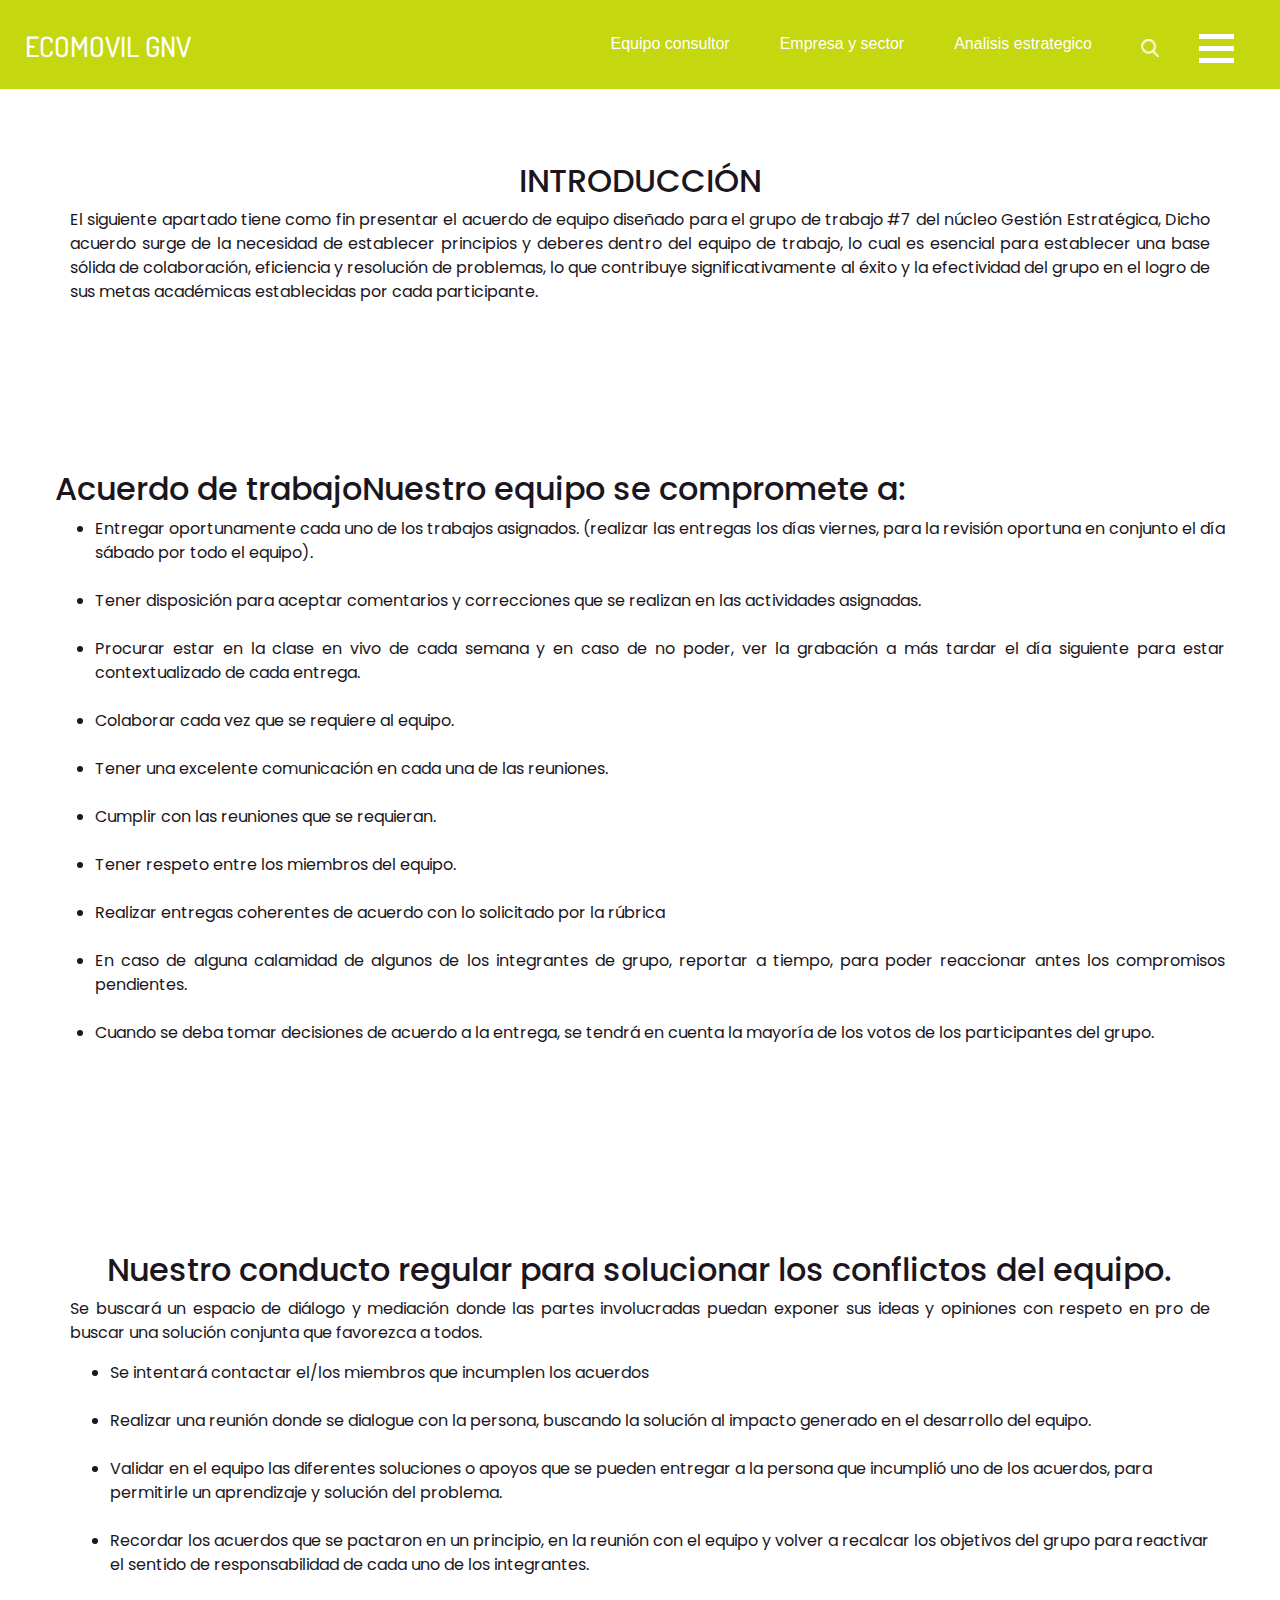
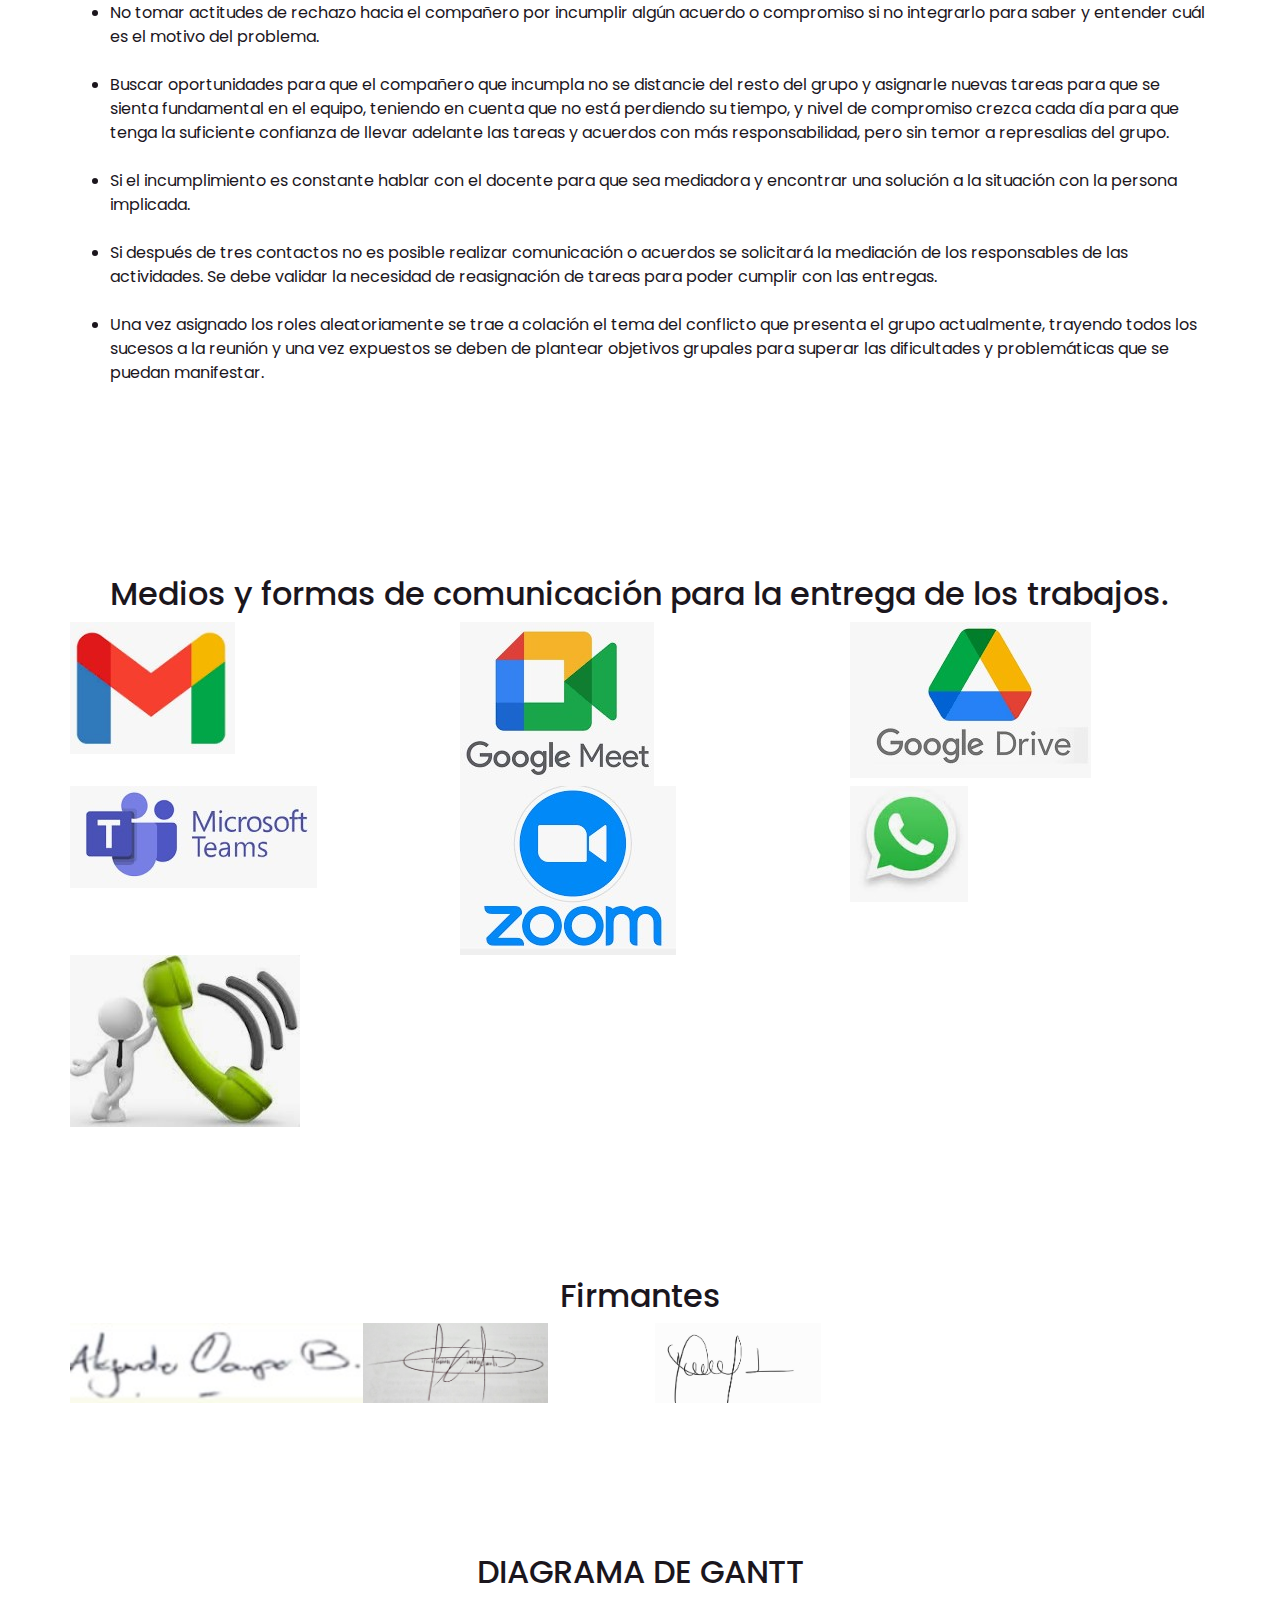
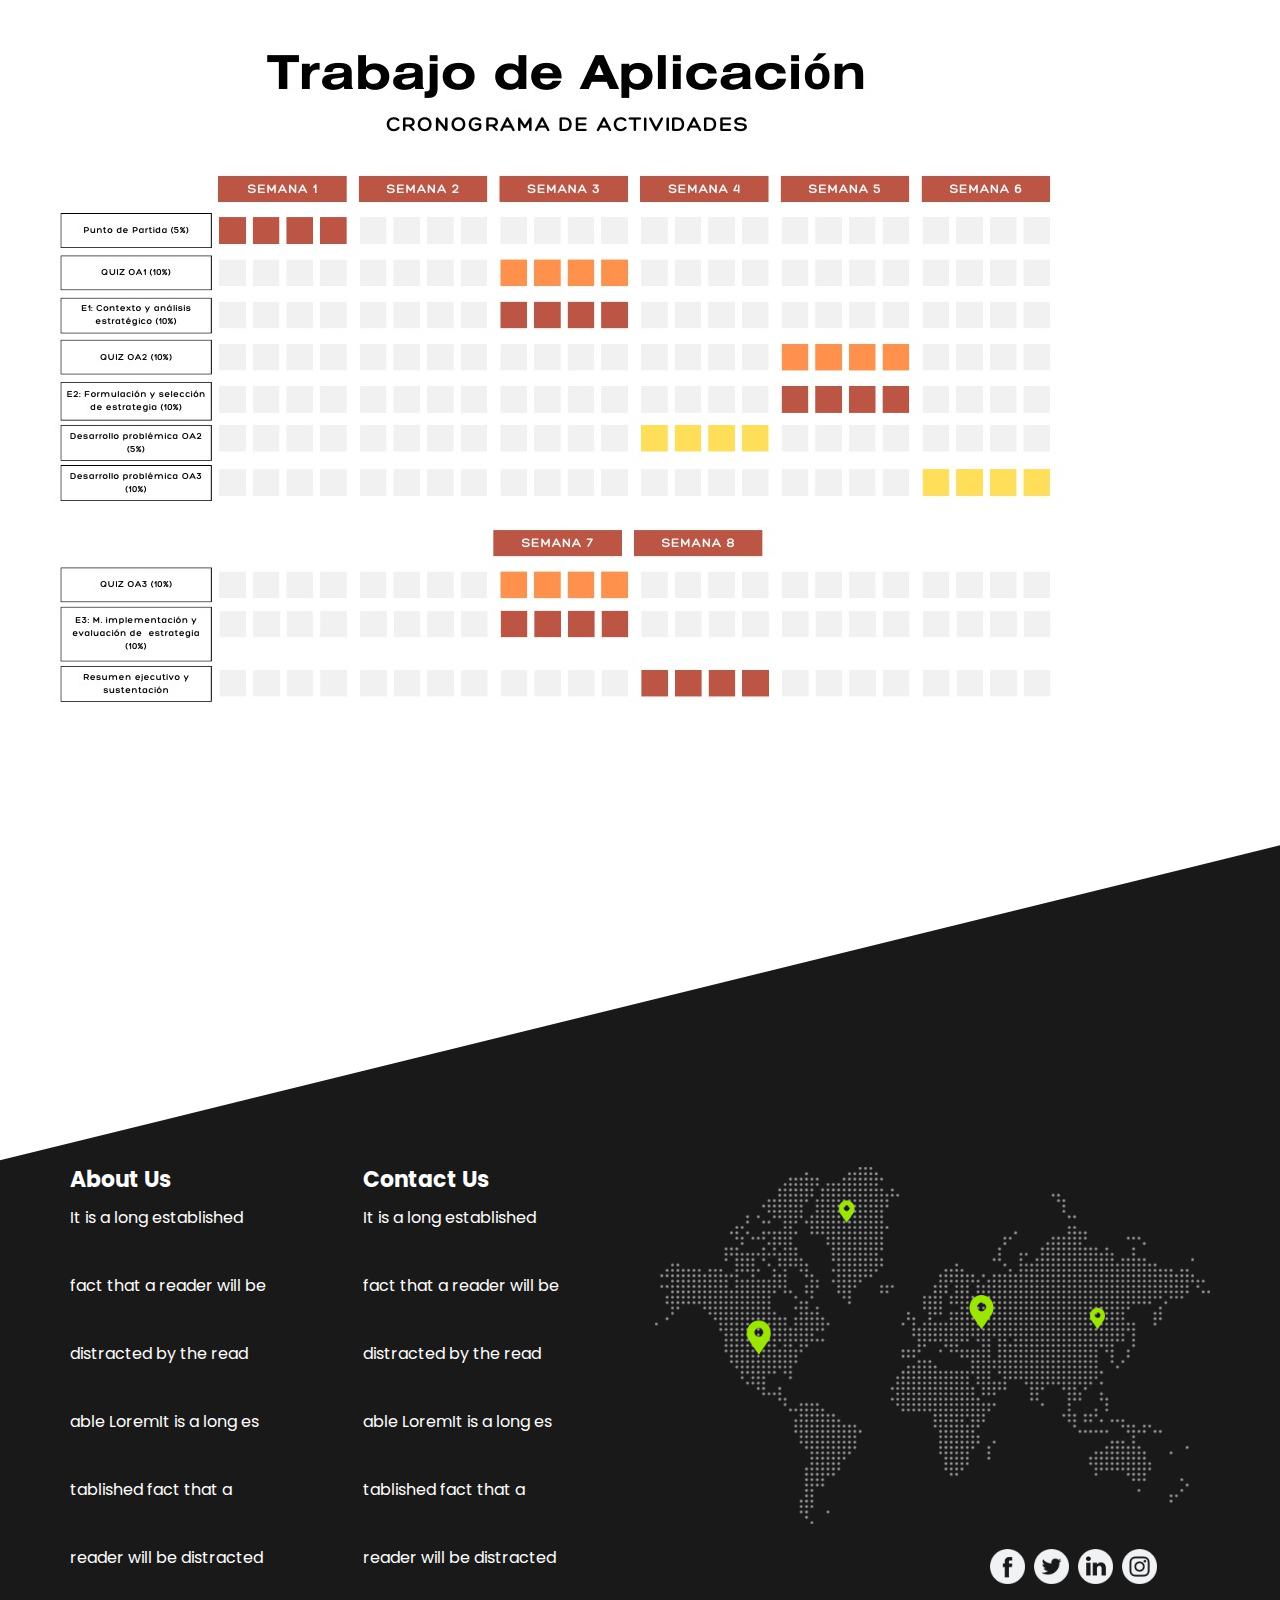
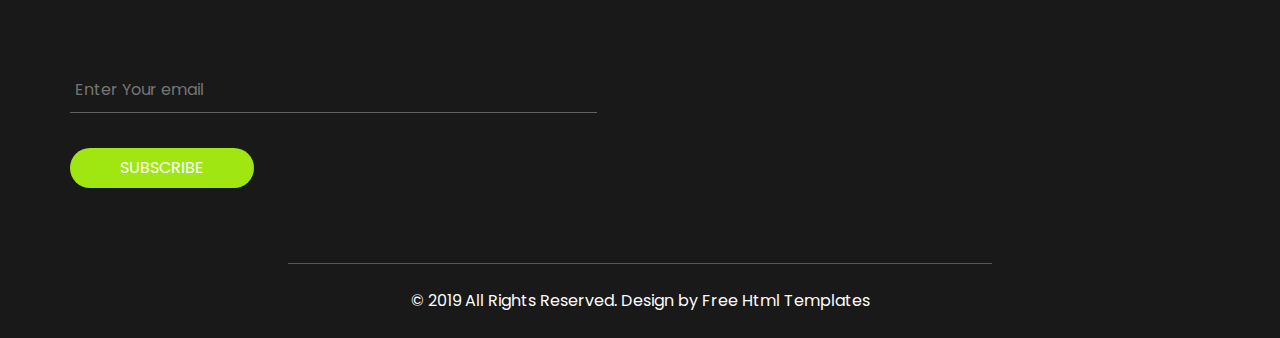
==== acuerdoDeTrabajo.html @ 0a874e40 "feat: subiendo acuerdo de trabajo y solucionando problemas con el nav de cada pagina" ====
<!DOCTYPE html>
<html>

<head>
  <!-- Basic -->
  <meta charset="utf-8" />
  <meta http-equiv="X-UA-Compatible" content="IE=edge" />
  <!-- Mobile Metas -->
  <meta name="viewport" content="width=device-width, initial-scale=1, shrink-to-fit=no" />
  <!-- Site Metas -->
  <meta name="keywords" content="" />
  <meta name="description" content="" />
  <meta name="author" content="" />

  <title>ECOMOVIL gnv</title>

  <!-- slider stylesheet -->
  <link rel="stylesheet" type="text/css"
    href="https://cdnjs.cloudflare.com/ajax/libs/OwlCarousel2/2.1.3/assets/owl.carousel.min.css" />

  <!-- bootstrap core css -->
  <link rel="stylesheet" type="text/css" href="css/bootstrap.css" />

  <!-- fonts style -->
  <link href="https://fonts.googleapis.com/css?family=Dosis:400,500|Poppins:400,600,700&display=swap" rel="stylesheet">
  <!-- Custom styles for this template -->
  <link href="css/style.css" rel="stylesheet" />
  <!-- responsive style -->
  <link href="css/responsive.css" rel="stylesheet" />
</head>

<body class="sub_page">
  <div class="hero_area">
    <!-- header section strats -->
    <header class="header_section">
      <div class="container-fluid">
        <nav class="navbar navbar-expand-lg custom_nav-container">
          <a class="navbar-brand" href="index.html">
            <span>
              ECOMOVIL gnv
            </span>
          </a>

          <div class="navbar-collapse" id="">
            <div class="d-none d-lg-flex ml-auto flex-column flex-lg-row align-items-center">
              <ul class="navbar-nav  ">
                <li class="nav-item">
                  <a class="nav-link" href="equipoConsultor.html">
                    <!-- <img src="images/login.png" alt="" /> -->
                    <span>Equipo consultor</span></a>
                </li>
                <li class="nav-item">
                  <a class="nav-link" href="EmpresaYsector.html">
                    <!-- <img src="images/signup.png" alt="" /> -->
                    <span>Empresa y sector</span>
                  </a>
                </li>
                <li class="nav-item">
                  <a class="nav-link" href="service.html">
                    <!-- <img src="images/signup.png" alt="" /> -->
                    <span>Analisis estrategico</span>
                  </a>
                </li>
              </ul>
              <form class="form-inline my-2 mb-3 mb-lg-0 mr-5">
                <button class="btn  my-2 my-sm-0 nav_search-btn" type="submit"></button>
              </form>
            </div>

            <div class="custom_menu-btn">
              <button onclick="openNav()">
                <span class="s-1">

                </span>
                <span class="s-2">

                </span>
                <span class="s-3">

                </span>
              </button>
            </div>
            <div id="myNav" class="overlay">
              <div class="overlay-content">
                <a href="index.html">RESUMEN EJECUTIVO</a>
                <a href="acuerdoDeTrabajo.html">ACUERDO DE TRABAJO</a>
                <a href="acuerdoDeTrabajo.html">CRONOGRAMA</a>
                <a href="acuerdoDeTrabajo.html">ACUERDO DE CONFIDENCIALIDAD</a>
                <a href="acuerdoDeTrabajo.html">TABLA DE PARTICIPACION Y CO-EVALUACION</a>
              </div>
            </div>
          </div>
        </nav>
      </div>
    </header>
    <!-- end header section -->

  </div>


  <!-- team section  -->
  <section class="team_section layout_padding">
    <div class="container">
      <h2 class="text-center">
        INTRODUCCIÓN
      </h2>
      <p class="text-justify">
        El siguiente apartado tiene como fin presentar el acuerdo de equipo diseñado para el grupo de trabajo #7 del
        núcleo Gestión Estratégica, Dicho acuerdo surge de la necesidad de establecer principios y deberes dentro del
        equipo de trabajo, lo cual es esencial para establecer una base sólida de colaboración, eficiencia y resolución
        de problemas, lo que contribuye significativamente al éxito y la efectividad del grupo en el logro de sus metas
        académicas establecidas por cada participante.</p>
    </div>
  </section>

  <section class="team_section layout_padding">
    <div class="container text-justify">
      <div class="row">

        <h2 class="text-center">
          Acuerdo de trabajo
        </h2>
        <h2>
          Nuestro equipo se compromete a:
        </h2>
        <p class="text-justify">
        <ul>
          <li>
            Entregar oportunamente cada uno de los trabajos asignados. (realizar las entregas los días viernes, para la
            revisión oportuna en conjunto el día sábado por todo el equipo).
          </li></br>
          <li>
            Tener disposición para aceptar comentarios y correcciones que se realizan en las actividades asignadas.
          </li></br>
          <li>
            Procurar estar en la clase en vivo de cada semana y en caso de no poder, ver la grabación a más tardar el
            día siguiente para estar contextualizado de cada entrega.
          </li></br>
          <li>
            Colaborar cada vez que se requiere al equipo.
          </li></br>
          <li>
            Tener una excelente comunicación en cada una de las reuniones.
          </li></br>
          <li>
            Cumplir con las reuniones que se requieran.
          </li></br>
          <li>
            Tener respeto entre los miembros del equipo.
          </li></br>
          <li>
            Realizar entregas coherentes de acuerdo con lo solicitado por la rúbrica
          </li></br>
          <li>
            En caso de alguna calamidad de algunos de los integrantes de grupo, reportar a tiempo, para poder reaccionar
            antes los compromisos pendientes.
          </li></br>
          <li>
            Cuando se deba tomar decisiones de acuerdo a la entrega, se tendrá en cuenta la mayoría de los votos de los
            participantes del grupo.
          </li></br>
        </ul>
        </p>
      </div>
    </div>
  </section>

  <section class="layout_padding">
    <div class="container">
      <h2 class="text-center">
        Nuestro conducto regular para solucionar los conflictos del equipo.
      </h2>
      <p class="text-justify">
        Se buscará un espacio de diálogo y mediación donde las partes involucradas puedan exponer sus ideas y opiniones
        con respeto en pro de buscar una solución conjunta que favorezca a todos.
      </p>
      <ul>
        <li>
          Se intentará contactar el/los miembros que incumplen los acuerdos
        </li></br>
        <li>
          Realizar una reunión donde se dialogue con la persona, buscando la solución al impacto generado en el
          desarrollo del equipo.
        </li></br>
        <li>
          Validar en el equipo las diferentes soluciones o apoyos que se pueden entregar a la persona que incumplió uno
          de los acuerdos, para permitirle un aprendizaje y solución del problema.
        </li></br>
        <li>
          Recordar los acuerdos que se pactaron en un principio, en la reunión con el equipo y volver a recalcar los
          objetivos del grupo para reactivar el sentido de responsabilidad de cada uno de los integrantes.
        </li></br>
        <li>
          No tomar actitudes de rechazo hacia el compañero por incumplir algún acuerdo o compromiso si no integrarlo
          para saber y entender cuál es el motivo del problema.
        </li></br>
        <li>
          Buscar oportunidades para que el compañero que incumpla no se distancie del resto del grupo y asignarle nuevas
          tareas para que se sienta fundamental en el equipo, teniendo en cuenta que no está perdiendo su tiempo, y
          nivel de compromiso crezca cada día para que tenga la suficiente confianza de llevar adelante las tareas y
          acuerdos con más responsabilidad, pero sin temor a represalias del grupo.
        </li></br>
        <li>
          Si el incumplimiento es constante hablar con el docente para que sea mediadora y encontrar una solución a la
          situación con la persona implicada.
        </li></br>
        <li>
          Si después de tres contactos no es posible realizar comunicación o acuerdos se solicitará la mediación de los
          responsables de las actividades. Se debe validar la necesidad de reasignación de tareas para poder cumplir con
          las entregas.
        </li></br>
        <li>
          Una vez asignado los roles aleatoriamente se trae a colación el tema del conflicto que presenta el grupo
          actualmente, trayendo todos los sucesos a la reunión y una vez expuestos se deben de plantear objetivos
          grupales para superar las dificultades y problemáticas que se puedan manifestar.
        </li></br>
      </ul>
    </div>
  </section>

  <section class="layout_padding">
    <div class="container">
      <h2 class="text-center">
        Medios y formas de comunicación para la entrega de los trabajos.
      </h2>
      <div class="row">
        <div class="col-4"><img src="images/img_formas_contacto/gmail.jpg" alt="gmail"></div>
        <div class="col-4"><img src="images/img_formas_contacto/meet.jpg" alt="meet"></div>
        <div class="col-4"><img src="images/img_formas_contacto/drive.jpg" alt="drive"></div>
      </div>
      <div class="row">
        <div class="col-4"><img src="images/img_formas_contacto/teams.jpg" alt="teams"></div>
        <div class="col-4"><img src="images/img_formas_contacto/zoom.jpg" alt="zoom"></div>
        <div class="col-4"><img src="images/img_formas_contacto/wp.jpg" alt="wp"></div>
      </div>
      <div class="row">
        <div class="col-4"><img src="images/img_formas_contacto/callme.jpg" alt="llamada"></div>
        <div class="col-4"></div>
        <div class="col-4"></div>
      </div>
    </div>
  </section>

  <section class="layout_padding">
    <div class="container">
      <h2 class="text-center">Firmantes</h2>
      <div class="row">
        <div class="col-3"><img src="images/firmantes/alejandro.jpg" alt="alejandro" height="80"></div>
        <div class="col-3"><img src="images/firmantes/no se quien putas es.jpg" alt="no se quien putas es" height="80"></div>
        <div class="col-3"><img src="images/firmantes/tampoco se quien putas es.jpg" alt="tampoco se quien putas es" height="80"></div>
        <div class="col-3"></div>
      </div>
    </div>
  </section>


  <section class="layout_padding">
    <div class="container">
      <h2 class="text-center">DIAGRAMA DE GANTT</h2>
      <div class="row align-items-center">
        <img src="images/diagrama gant/diagrama_de_gant.jpg" alt="diagrama de gant">
      </div>
    </div>
  </section>


  <!-- info section -->
  <section class="info_section layout_padding">
    <div class="container info_content">
      <div>
        <div class="row">
          <div class="col-md-6">
            <div class="row">
              <div class="col-md-6">
                <h5>
                  About Us
                </h5>
                <ul>
                  <li>
                    <a href="">
                      It is a long established
                    </a>
                  </li></br>
                  <li>
                    <a href="">
                      fact that a reader will be
                    </a>
                  </li></br>
                  <li>
                    <a href="">
                      distracted by the read
                    </a>
                  </li></br>
                  <li>
                    <a href="">
                      able LoremIt is a long es
                    </a>
                  </li></br>
                  <li>
                    <a href="">
                      tablished fact that a
                    </a>
                  </li></br>
                  <li>
                    <a href="">
                      reader will be distracted
                    </a>
                  </li></br>

                </ul>
              </div>
              <div class="col-md-6">
                <h5>
                  Contact Us
                </h5>
                <ul>
                  <li>
                    <a href="">
                      It is a long established
                    </a>
                  </li></br>
                  <li>
                    <a href="">
                      fact that a reader will be
                    </a>
                  </li></br>
                  <li>
                    <a href="">
                      distracted by the read
                    </a>
                  </li></br>
                  <li>
                    <a href="">
                      able LoremIt is a long es
                    </a>
                  </li></br>
                  <li>
                    <a href="">
                      tablished fact that a
                    </a>
                  </li></br>
                  <li>
                    <a href="">
                      reader will be distracted
                    </a>
                  </li></br>

                </ul>
              </div>
            </div>
            <div class="form_container mt-5">
              <form action="">
                <input type="email" placeholder="Enter Your email" />
                <button type="submit">
                  Subscribe
                </button>
              </form>
            </div>
          </div>
          <div class="col-md-6">
            <div class="info_img-box">
              <img src="images/map.png" alt="">
            </div>
            <div class="d-flex justify-content-end pr-5">
              <div class="social-box">
                <a href="">
                  <img src="images/fb.png" alt="" />
                </a>

                <a href="">
                  <img src="images/twitter.png" alt="" />
                </a>
                <a href="">
                  <img src="images/linkedin1.png" alt="" />
                </a>
                <a href="">
                  <img src="images/instagram1.png" alt="" />
                </a>
              </div>
            </div>
          </div>


        </div>
      </div>

    </div>
  </section>

  <!-- end info section -->
  <hr class="footer_hr">
  <!-- footer section -->
  <section class="container-fluid footer_section">
    <p>
      &copy;
      2019 All Rights Reserved. Design by
      <a href="https://html.design/">Free Html Templates</a>
    </p>
  </section>
  <!-- footer section -->

  <script type="text/javascript" src="js/jquery-3.4.1.min.js"></script>
  <script type="text/javascript" src="js/bootstrap.js"></script>



  <script>
    function openNav() {
      document.getElementById("myNav").classList.toggle("menu_width")
      document.querySelector(".custom_menu-btn").classList.toggle("menu_btn-style")
    }
  </script>


</body>

</html>
---- css/style.css ----
body {
  font-family: "Poppins", sans-serif;
  color: #1b161d;
  background-color: #ffffff;
}

.body-bg {
  background-image: url(../images/body-bg.png);
  background-size: cover;
  background-repeat: no-repeat;
}

.layout_padding {
  padding: 75px 0;
}

.layout_padding2 {
  padding: 45px 0;
}

.layout_padding2-top {
  padding-top: 45px;
}

.layout_padding2-bottom {
  padding-bottom: 45px;
}

.layout_padding-top {
  padding-top: 75px;
}

.layout_padding-bottom {
  padding-bottom: 75px;
}

/*header section*/


.hero_area {
  height: 98vh;
  position: relative;
}

.sub_page .hero_area {
  height: auto;
}

.hero_area::before {
  content: "";
  position: absolute;
  width: 100%;
  height: 102%;
  left: 0;
  top: 0;
  background-color: #c4d70f;
  clip-path: polygon(0 0, 100% 0, 100% 73%, 0% 100%);
}

.sub_page .hero_area::before {
  clip-path: none;
}


.hero_area.sub_pages {
  height: auto;
}

.header_section .container-fluid {
  padding-right: 25px;
  padding-left: 25px;
}

.header_section .nav_container {
  margin: 0 auto;
}

.custom_nav-container.navbar-expand-lg .navbar-nav .nav-link img {
  width: 22px;
  margin-right: 15px;
}

.custom_nav-container.navbar-expand-lg .navbar-nav .nav-link {
  padding: 0px 25px;
  color: #fefeff;
  text-align: center;
  font-family: "Roboto", sans-serif;
}

.custom_menu-btn {
  z-index: 9;
  position: absolute;
  right: 15px;
  top: 14px;
}

.custom_menu-btn button {
  margin-top: 12px;
  outline: none;
  border: none;
  background-color: transparent;

}

.custom_menu-btn button span {
  display: block;
  width: 35px;
  height: 5px;
  background-color: #fff;
  margin: 7px 0;
  transition: all .3s;
}

.menu_btn-style {
  position: fixed;
  right: 29px;
  top: 14px;
}

.custom_menu-btn .s-2 {
  transition: all .1s;
}

.menu_btn-style button .s-1 {
  transform: rotate(45deg) translateY(17px);
}

.menu_btn-style button .s-2 {
  transform: translateX(100px);
}

.menu_btn-style button .s-3 {
  transform: rotate(-45deg)translateY(-17px);
}

.overlay {
  height: 100%;
  width: 0;
  position: fixed;
  z-index: 1;
  top: 0;
  left: 0;
  background-color: rgb(0, 0, 0);
  background-color: rgba(0, 0, 0, 0.9);
  overflow-x: hidden;
  transition: 0.5s;
}

.overlay .closebtn {
  position: absolute;
  top: 0;
  right: 30px;
  font-size: 60px;
}

.overlay a {
  padding: 0px;
  text-decoration: none;
  font-size: 22px;
  color: #f1f1f1;
  display: block;
  transition: 0.3s;
}

.overlay-content {
  position: relative;
  top: 25%;
  width: 100%;
  text-align: center;
  margin-top: 30px;
}

.menu_width {
  width: 100%;
}



a,
a:hover,
a:focus {
  text-decoration: none;
}

a:hover,
a:focus {
  color: initial;
}

.btn,
.btn:focus {
  outline: none !important;
  box-shadow: none;
}

.custom_nav-container .nav_search-btn {
  background-image: url(../images/search-icon.png);
  background-size: 18px;
  background-repeat: no-repeat;
  width: 35px;
  height: 35px;
  padding: 0;
  border: none;
  margin: 0 40px 0 15px;
  background-position: center;

}

.navbar-brand {
  display: flex;
  align-items: center;
}

.navbar-brand img {
  width: 40px;
  margin-right: 5px;
}

.navbar-brand span {
  font-family: 'Dosis', sans-serif;
  text-transform: uppercase;
  font-size: 28px;
  font-weight: 500;
  color: #fefeff;
  margin-top: 5px;

}

.custom_nav-container {
  z-index: 99999;
  padding: 15px 0;
}

.custom_nav-container .navbar-toggler {
  outline: none;
}

.custom_nav-container .navbar-toggler .navbar-toggler-icon {
  background-image: url(../images/menu.png);
  background-size: 55px;
}

.quote_btn-container a {
  display: inline-block;
  padding: 5px 15px;
  background-color: #fc5d35;
  color: #f7f7f7;
  font-size: 14px;
  text-transform: uppercase;
}

/*end header section*/

/* slider section */


.slider_section .row {
  align-items: center;
}

.slider_detail {
  color: #fefeff;
}

.slider_detail h1 {
  font-weight: bold;
  text-transform: uppercase;
}

.slider_detail h1 span {
  color: #010106;
}

.slider_detail p {
  margin: 25px 0 35px 0;
}

.slider_detail a {
  display: inline-block;
  padding: 9px 35px;
  border: 2px solid #fefeff;
  color: #fefeff;
  border-radius: 35px;
}

.slider_detail a:hover {
  background-color: #fefeff;
  color: #010106;
}

.slider_img-box img {
  width: 100%;
  position: relative;
  z-index: 2;
}

.slider_img-box::after {
  content: "";
  position: absolute;
  top: 50%;
  left: 50%;
  transform: translate(-50%, -50%);
  width: 90%;
  height: 40%;
  background-color: #fff;
  filter: blur(95px) opacity(.7);

}

.slider_section .carousel-indicators {
  font-family: 'Dosis', sans-serif;
  font-weight: 500;
  color: #fff;
  justify-content: flex-start;
  margin: 0;
  left: 5%;
  align-self: center;
}

.slider_section .carousel-indicators li {
  text-indent: initial;
  background-color: transparent;
  text-align: center;
  font-size: 16px;
  line-height: 10px;
  opacity: 0.9;
}

.slider_section .carousel-indicators .active {
  font-size: 24px;
}

.slider_section #carouselExampleControls,
.carousel-inner,
.carousel-item {
  height: 100%;
}

.slider_section .carousel_btn-container {
  width: 100px;
  position: absolute;
  top: 75vh;
  display: flex;
  justify-content: space-between;
  left: 50%;
  transform: translateX(-50%);
  z-index: 999;
}

.slider_section .carousel-control-prev,
.slider_section .carousel-control-next {
  position: relative;
  width: 45px;
  height: 45px;
  border: none;
  border-radius: 100%;
  opacity: 1;
  background-repeat: no-repeat;
  background-size: 28px;
  background-position: center;
  background-color: #fff;
  transform: translateY(-50%);
  -webkit-box-shadow: 2px 0px 23px -4px rgba(0, 0, 0, 0.32);
  -moz-box-shadow: 2px 0px 23px -4px rgba(0, 0, 0, 0.32);
  box-shadow: 2px 0px 23px -4px rgba(0, 0, 0, 0.32);
}

.slider_section .carousel-control-prev:hover,
.slider_section .carousel-control-next:hover {
  background-color: #292727;
  background-size: 12px;

}

.slider_section .carousel-control-prev {
  background-image: url(../images/left-black-arrow.png);
}

.slider_section .carousel-control-next {
  background-image: url(../images/right-black-arrow.png);
}

.slider_section .carousel-control-prev:hover {
  background-image: url(../images/prev.png);
}

.slider_section .carousel-control-next:hover {
  background-image: url(../images/next.png);
}

/* end slider section */

/* about section */
.about_section {
  margin-top: 45px;
  text-align: center;
}

.about_section h4 {
  font-size: 22px;
}

.about_card-container {
  display: flex;
  justify-content: center;
}

.about_card {
  margin: 45px 20px;
  width: 30%;
  min-width: 300px;
  height: 540px;
}

.about_card .about-detail {
  padding: 2px 25px 35px 25px;
  height: 420px;
  -webkit-box-shadow: -1px 0px 25px 9px rgba(0, 0, 0, 0.09);
  -moz-box-shadow: -1px 0px 25px 9px rgba(0, 0, 0, 0.09);
  box-shadow: -1px 0px 25px 9px rgba(0, 0, 0, 0.09);
}

.about_card .about_img-box {
  width: 220px;
  height: 208px;
  margin: 20px auto;

}

.about_card .about-detail p {
  margin-top: 15px;
}

.about_card img {
  width: 100%;
}

.about_card a {
  display: inline-block;
  padding: 8px 25px;
  border: 2px solid #c4d70f;
  color: #c4d70f;
  border-radius: 35px;
  margin-top: 55px;
}

.about_card a:hover {
  background-color: #c4d70f;
  color: #fefeff;
}


/* end about section */

/* client section */

/* portfolio section */
.portfolio_section {
  text-align: center;
}

.portfolio_section .row>div {
  margin: 20px 0;

}

.portfolio_img-box img {
  width: 100%;
  height: max-content;
}

/* end portfolio section */

/* team section */

.team_section {
  text-align: center;
}

.team_card-container {
  display: flex;
  flex-wrap: wrap;
  justify-content: center;
  border-bottom: 1px solid #9be604;
}

.team_card {
  width: 250px;
  padding: 0 15px;
  margin: 35px 0;
}

.team_card h5 {
  text-transform: uppercase;
}

.team_card img {
  width: 100%;
}

.team_detail-box {
  width: 150px;
  margin: 35px auto 0 auto;
}

.team_social {
  display: flex;
  justify-content: space-between;
}

.team_follow h6 {
  color: #9be604;
}

/* end team section */

/* contact section */
.contact_section .row {
  align-items: center;
}

.contact_section h2 {
  text-align: center;
  text-transform: uppercase;
}

.contact_section p {
  color: #787877;
  text-align: center;
  font-size: 20px;
  margin-bottom: 0;
}


.contact_section label {
  display: flex;
  flex-direction: column;
  color: #797879;
  margin-bottom: 25px;
}

.contact_section input,
.contact_section textarea {
  outline: none;
  border: 1px solid #c1c1c2;
  width: 90%;
  height: 45px;
  padding: 0 15px;
  margin-top: 5px;
}

.contact_section textarea {
  height: 175px;
  padding: 5px;
}

.contact_form-container {
  padding: 15px 0 15px 0;
}

.contact_form-container button {
  border: none;
  background-color: #a0e711;
  color: #fff;
  padding: 12px 45px;
  font-size: 14px;
  border-radius: 25px;
  text-transform: uppercase;
}

.contact_img-box img {
  width: 100%;
}


/* contact section */

/* why section */
.Why_section {
  text-align: center;
}

.Why_section p {
  width: 85%;
  margin: 35px auto 0 auto;
}

/* end why section */

/* info section */
.info_section {
  position: relative;
}

.info_section::before {
  content: "";
  position: absolute;
  width: 100%;
  height: 100%;
  left: 0;
  bottom: -3px;
  background-color: #191919;
  clip-path: polygon(0 315px, 100% 0, 100% 100%, 0% 100%);
}

.info_content {
  margin-top: 250px;
}

.info_section img {
  width: 100%;
}

.info_section ul {
  padding: 0;
}

.info_section ul li {
  list-style-type: none;
  margin: 10px 0;
}

.info_section ul li a,
.info_section ul li a:hover {
  color: #fff;
}

.info_section h5 {
  margin-bottom: 12px;
  font-size: 22px;
  font-weight: bold;
  color: #fff;
}

.info_section .social-box {
  margin: 25px 0;
}

.info_logo .navbar-brand span {
  color: #fff;
}

.info_section .social-box img {
  width: 35px;
  margin-right: 5px;
}

.form_container form {
  display: flex;
  flex-direction: column;
  align-items: flex-start;
}


.info_section .form_container input {
  width: 95%;
  height: 45px;
  border-radius: 0;
  border: none;
  outline: none;
  padding-left: 5px;
  border-bottom: 1px solid #626262;
  background-color: transparent;
}


.info_section .form_container button {
  background-color: #a0e711;
  border: none;
  outline: none;
  color: #fff;
  padding: 8px 50px;
  text-transform: uppercase;
  font-size: 16px;
  border-radius: 25px;
  text-transform: uppercase;
  margin-top: 35px;

}

/* end info section */
.footer_hr {
  position: relative;
  width: 55%;
  margin: 0 auto;
  background-color: #626262;
}

/* footer section*/

.footer_section {
  background-color: #191919;
  padding: 25px 20px;
}

.footer_section p {
  color: #fefeff;
  margin: 0;
  text-align: center;
}

.footer_section a {
  color: #fefeff;
}

/* end footer section*/
---- css/responsive.css ----
@media (max-width: 1120px) {
    .hero_area {
        height: auto;
    }

    .slider_section {
        padding-bottom: 175px;
    }

    .slider_section .carousel_btn-container {
        top: 130%;
    }
}

@media (max-width: 992px) {
    .navbar-collapse {
        flex: 0;
    }

    .about_card-container {
        flex-wrap: wrap;
    }

}

@media (max-width: 768px) {
    .slider_detail {
        padding: 25px 15px;
        text-align: center;
    }

    .slider_section .carousel_btn-container {
        top: 112%;
    }
}

@media (max-width: 576px) {
    .info_section::before {
        clip-path: polygon(0 175px, 100% 0, 100% 100%, 0% 100%);
    }

    .info_content {
        margin-top: 150px;
    }
}

@media (max-width: 480px) {}

@media (max-width: 400px) {}

@media (max-width: 360px) {}

@media (min-width: 1200px) {
    .container {
        max-width: 1170px;
    }

}
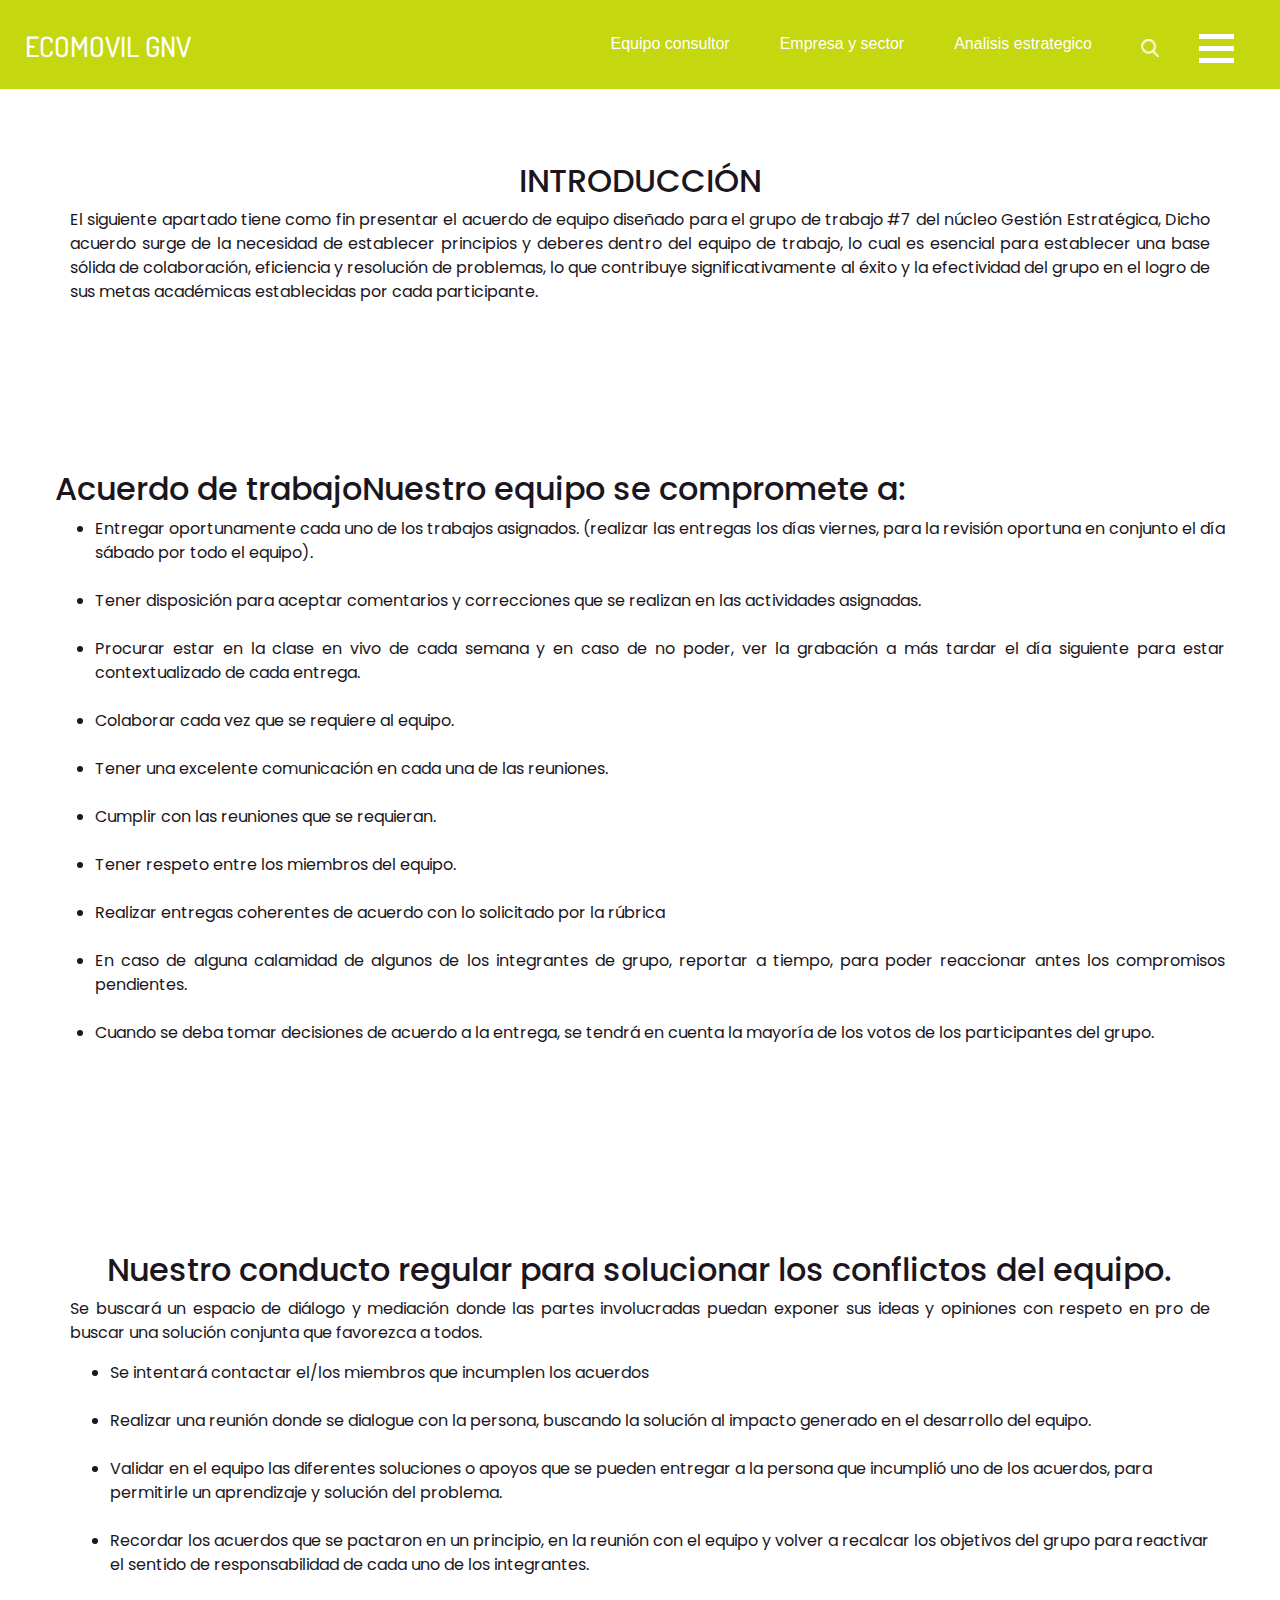
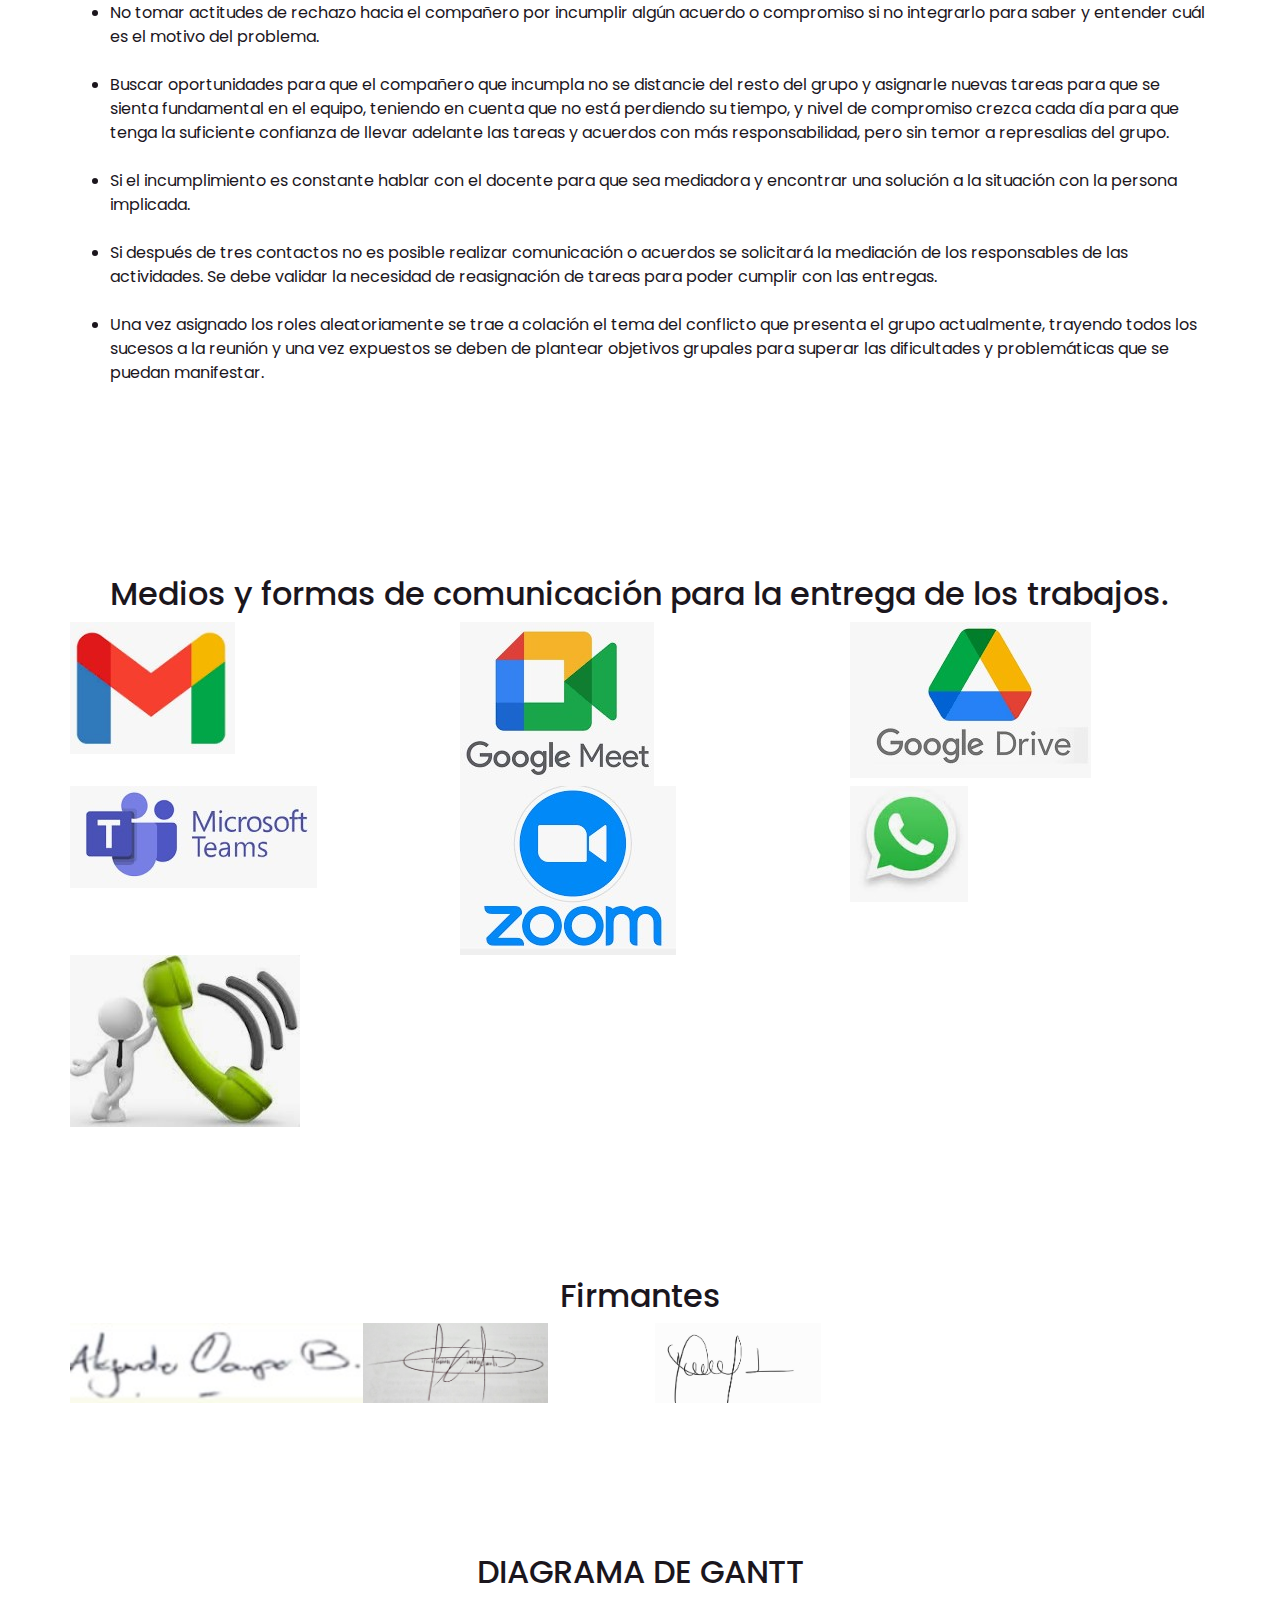
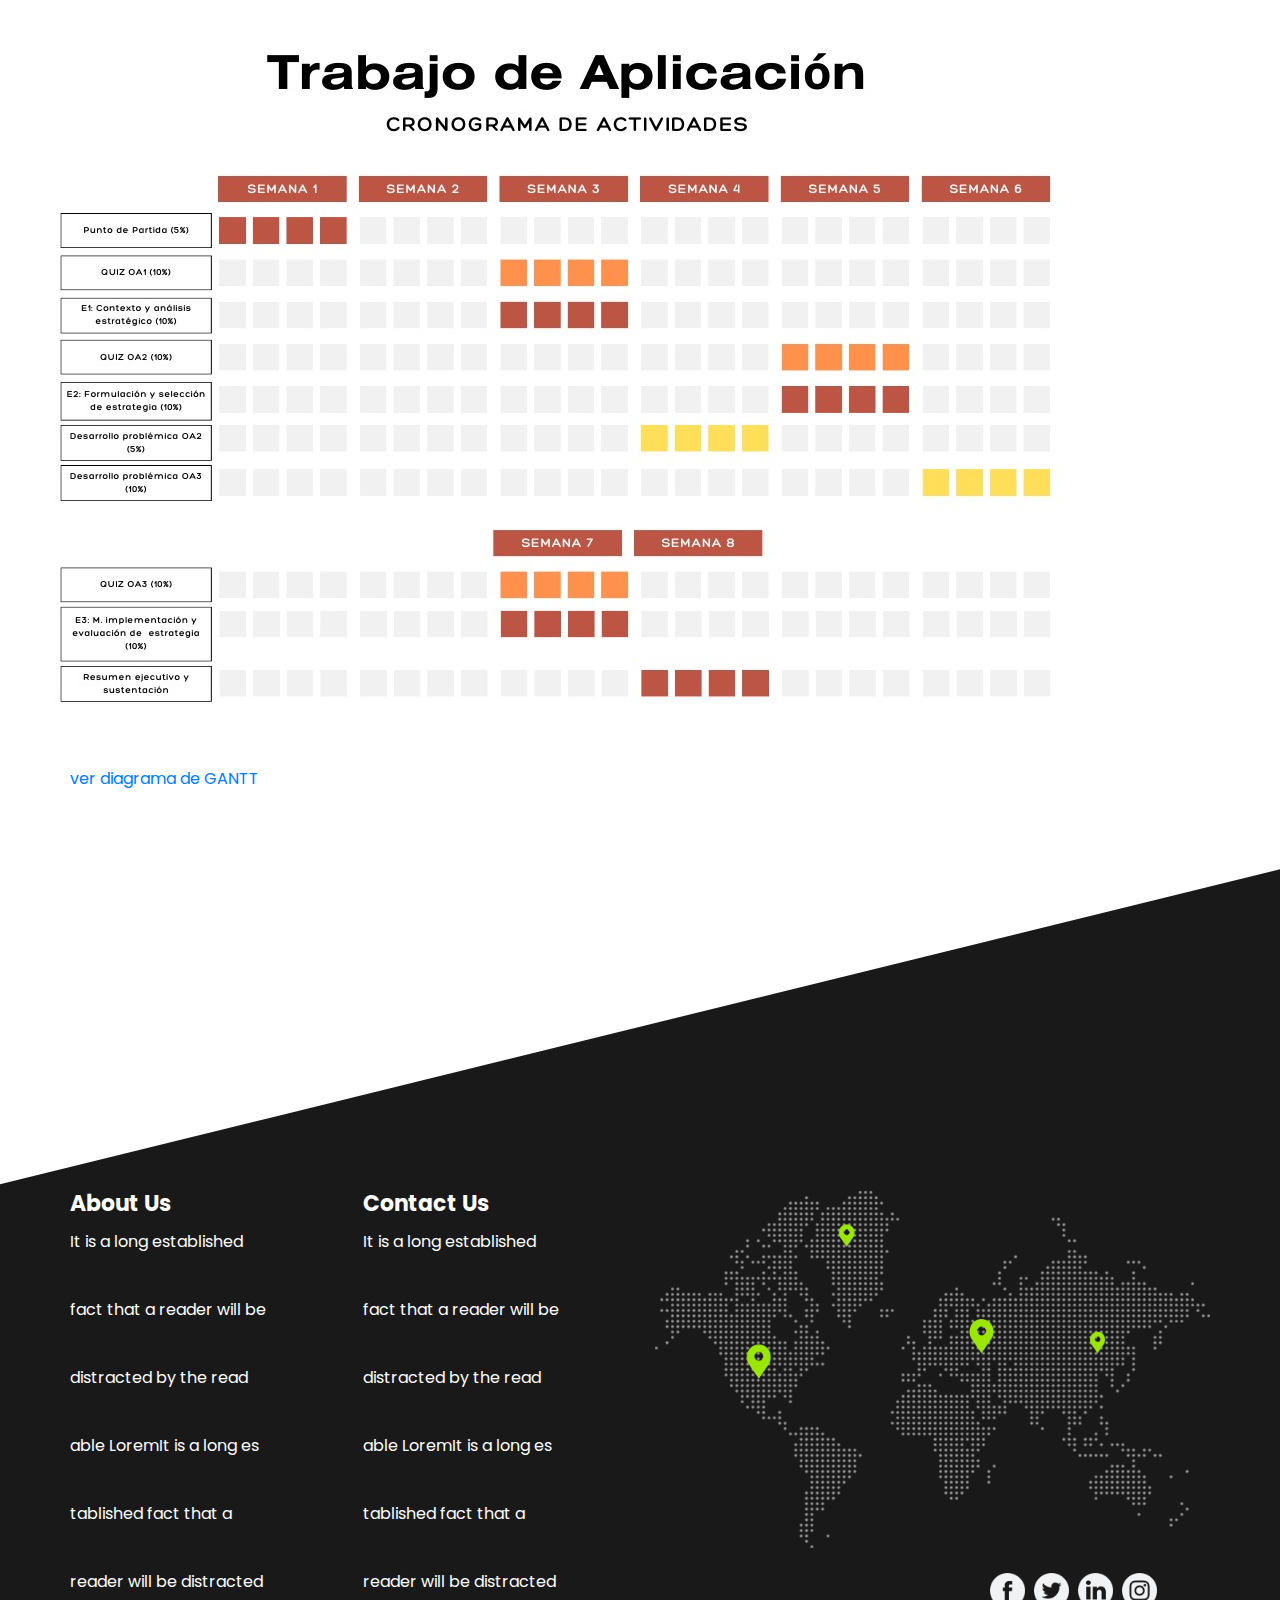
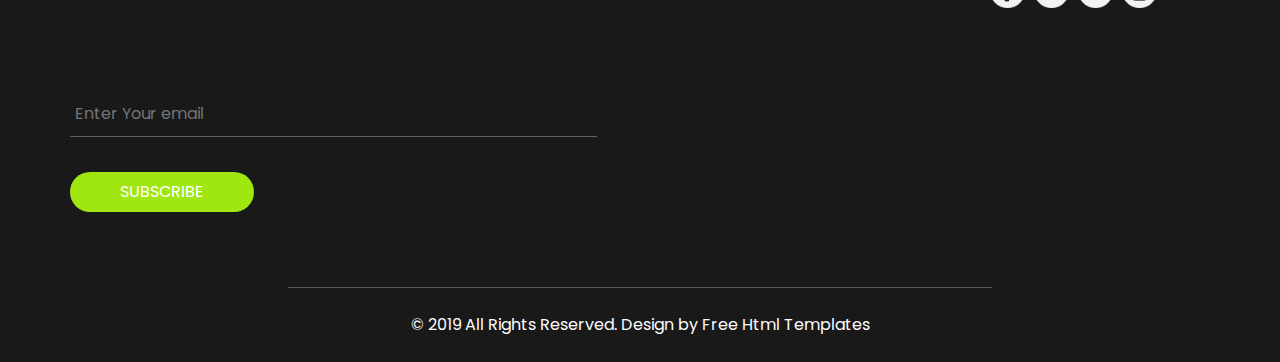
==== commit f05cc87f: "feat: ultimo commit y a mimir" ====
--- a/acuerdoDeTrabajo.html
+++ b/acuerdoDeTrabajo.html
@@ -85,8 +85,8 @@
                 <a href="index.html">RESUMEN EJECUTIVO</a>
                 <a href="acuerdoDeTrabajo.html">ACUERDO DE TRABAJO</a>
                 <a href="acuerdoDeTrabajo.html">CRONOGRAMA</a>
-                <a href="acuerdoDeTrabajo.html">ACUERDO DE CONFIDENCIALIDAD</a>
-                <a href="acuerdoDeTrabajo.html">TABLA DE PARTICIPACION Y CO-EVALUACION</a>
+                <a href="https://drive.google.com/file/d/13hWeNMCTCl4Mv2NNtaC9wEvn30eF4SHm/view?usp=sharing" target="_blank">ACUERDO DE CONFIDENCIALIDAD</a>
+                <a href="https://docs.google.com/spreadsheets/d/1ybuZ59cXWbW4Woud6ngVaNybtMFDVN2M/edit?usp=sharing&ouid=111000469412890313591&rtpof=true&sd=true" target="_blank">TABLA DE PARTICIPACION Y CO-EVALUACION</a>
               </div>
             </div>
           </div>
@@ -260,6 +260,7 @@
       <div class="row align-items-center">
         <img src="images/diagrama gant/diagrama_de_gant.jpg" alt="diagrama de gant">
       </div>
+      <a href="https://docs.google.com/spreadsheets/d/1jXoZ3yyne6RVh8b-zNt-vB2LJ_CwDRyb/edit?usp=sharing&ouid=111000469412890313591&rtpof=true&sd=true" target="_blank">ver diagrama de GANTT</a>
     </div>
   </section>
 
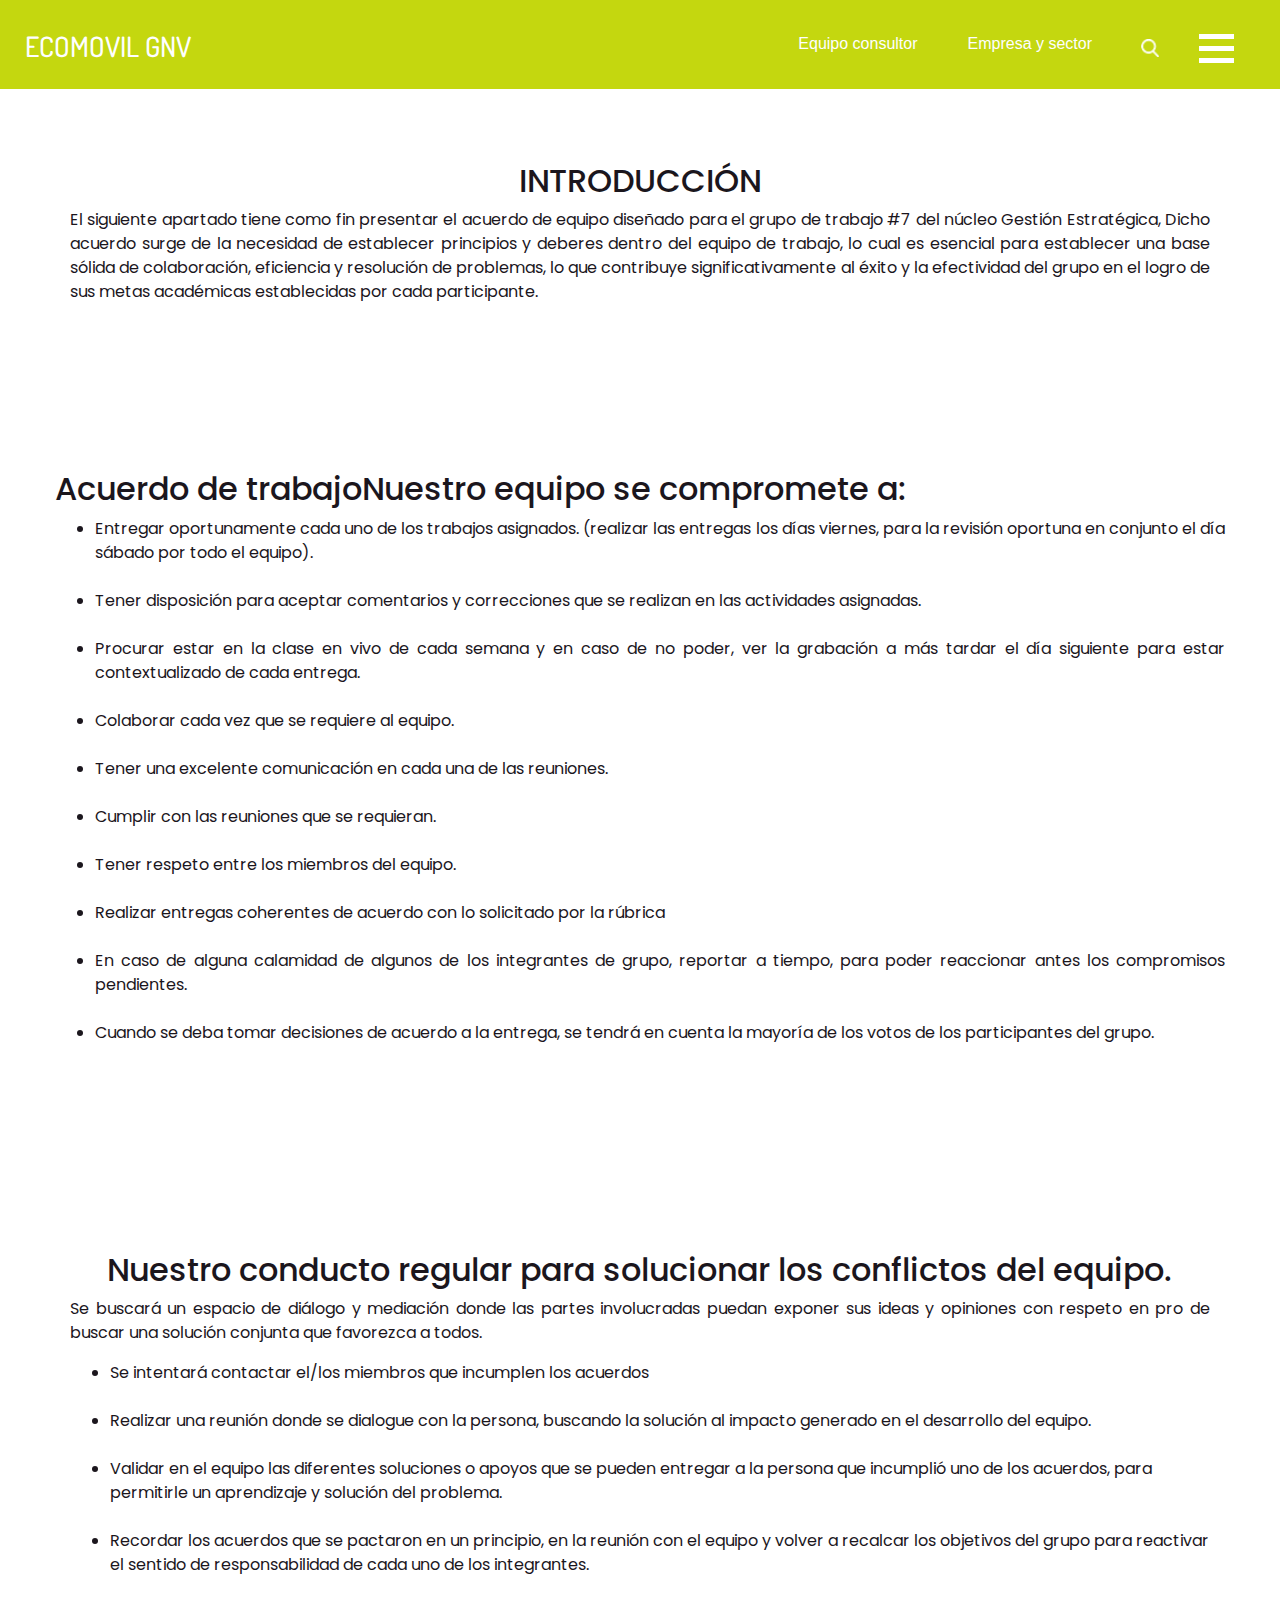
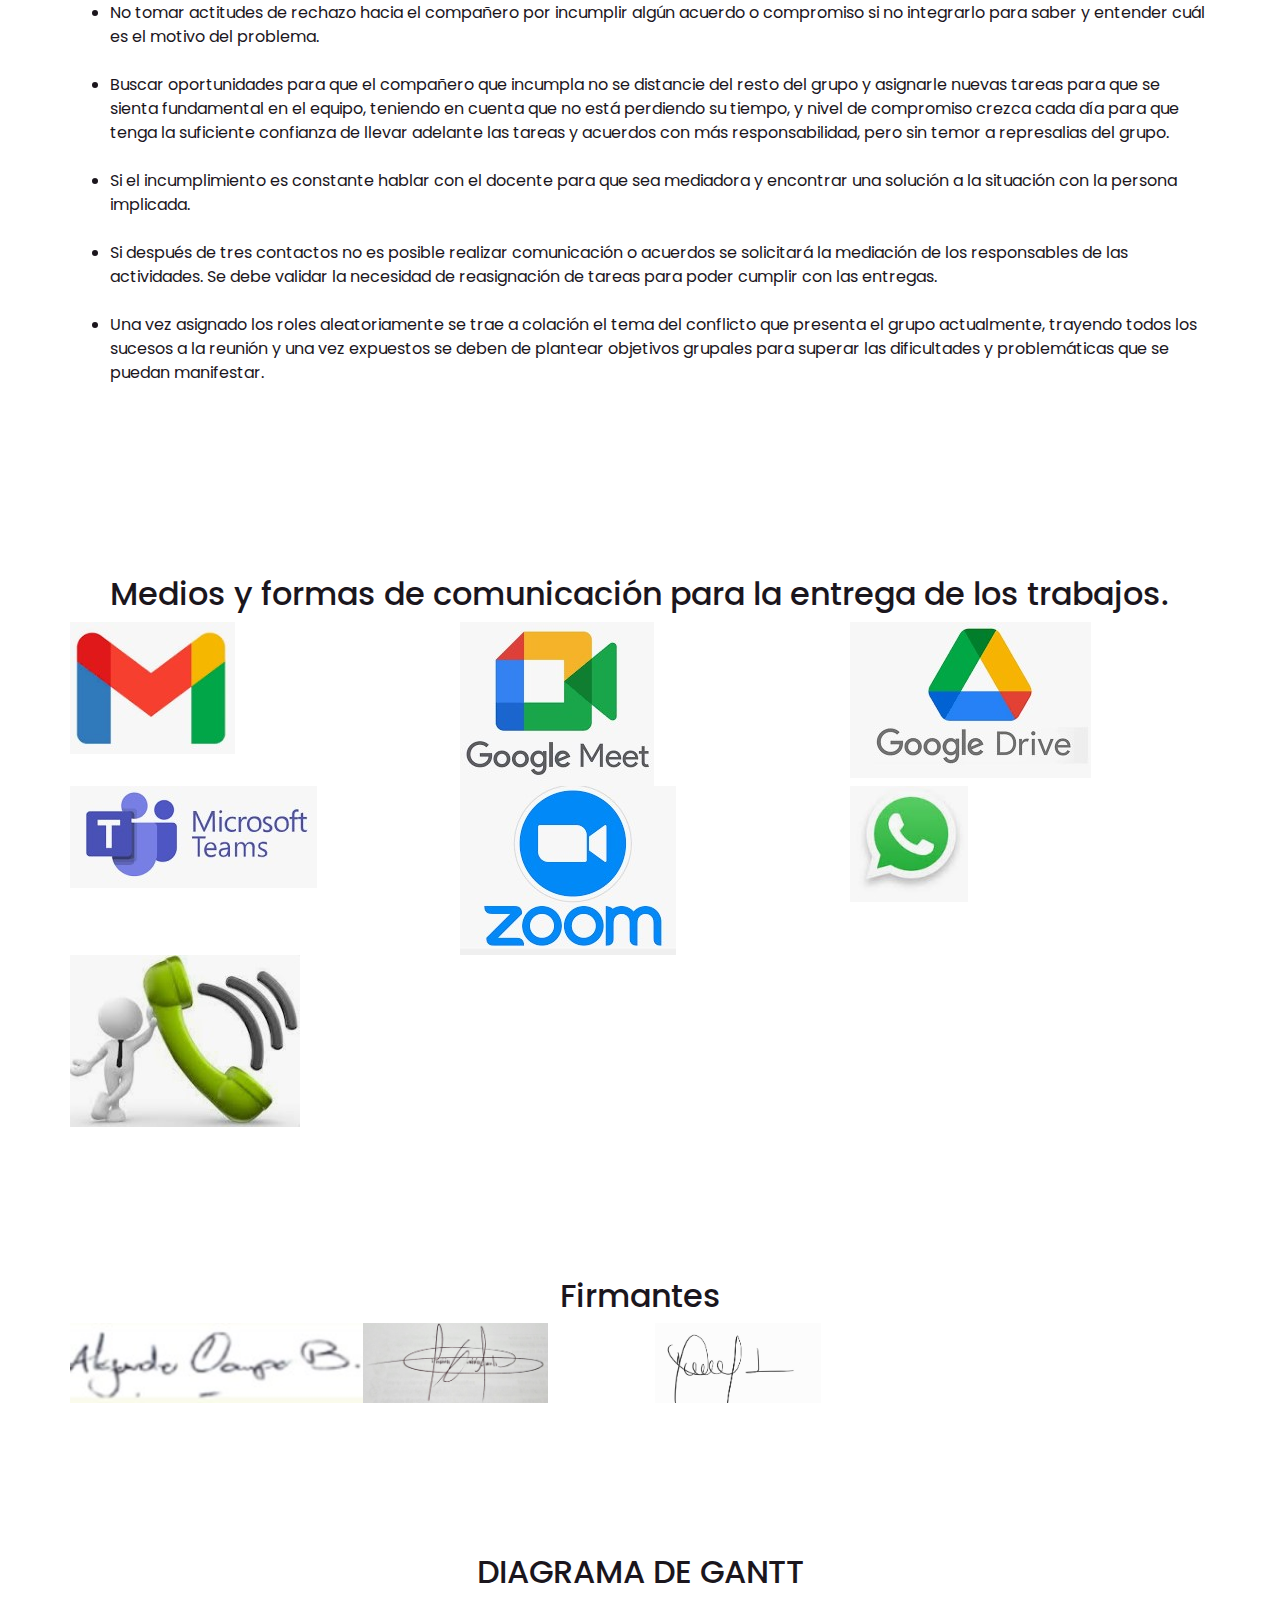
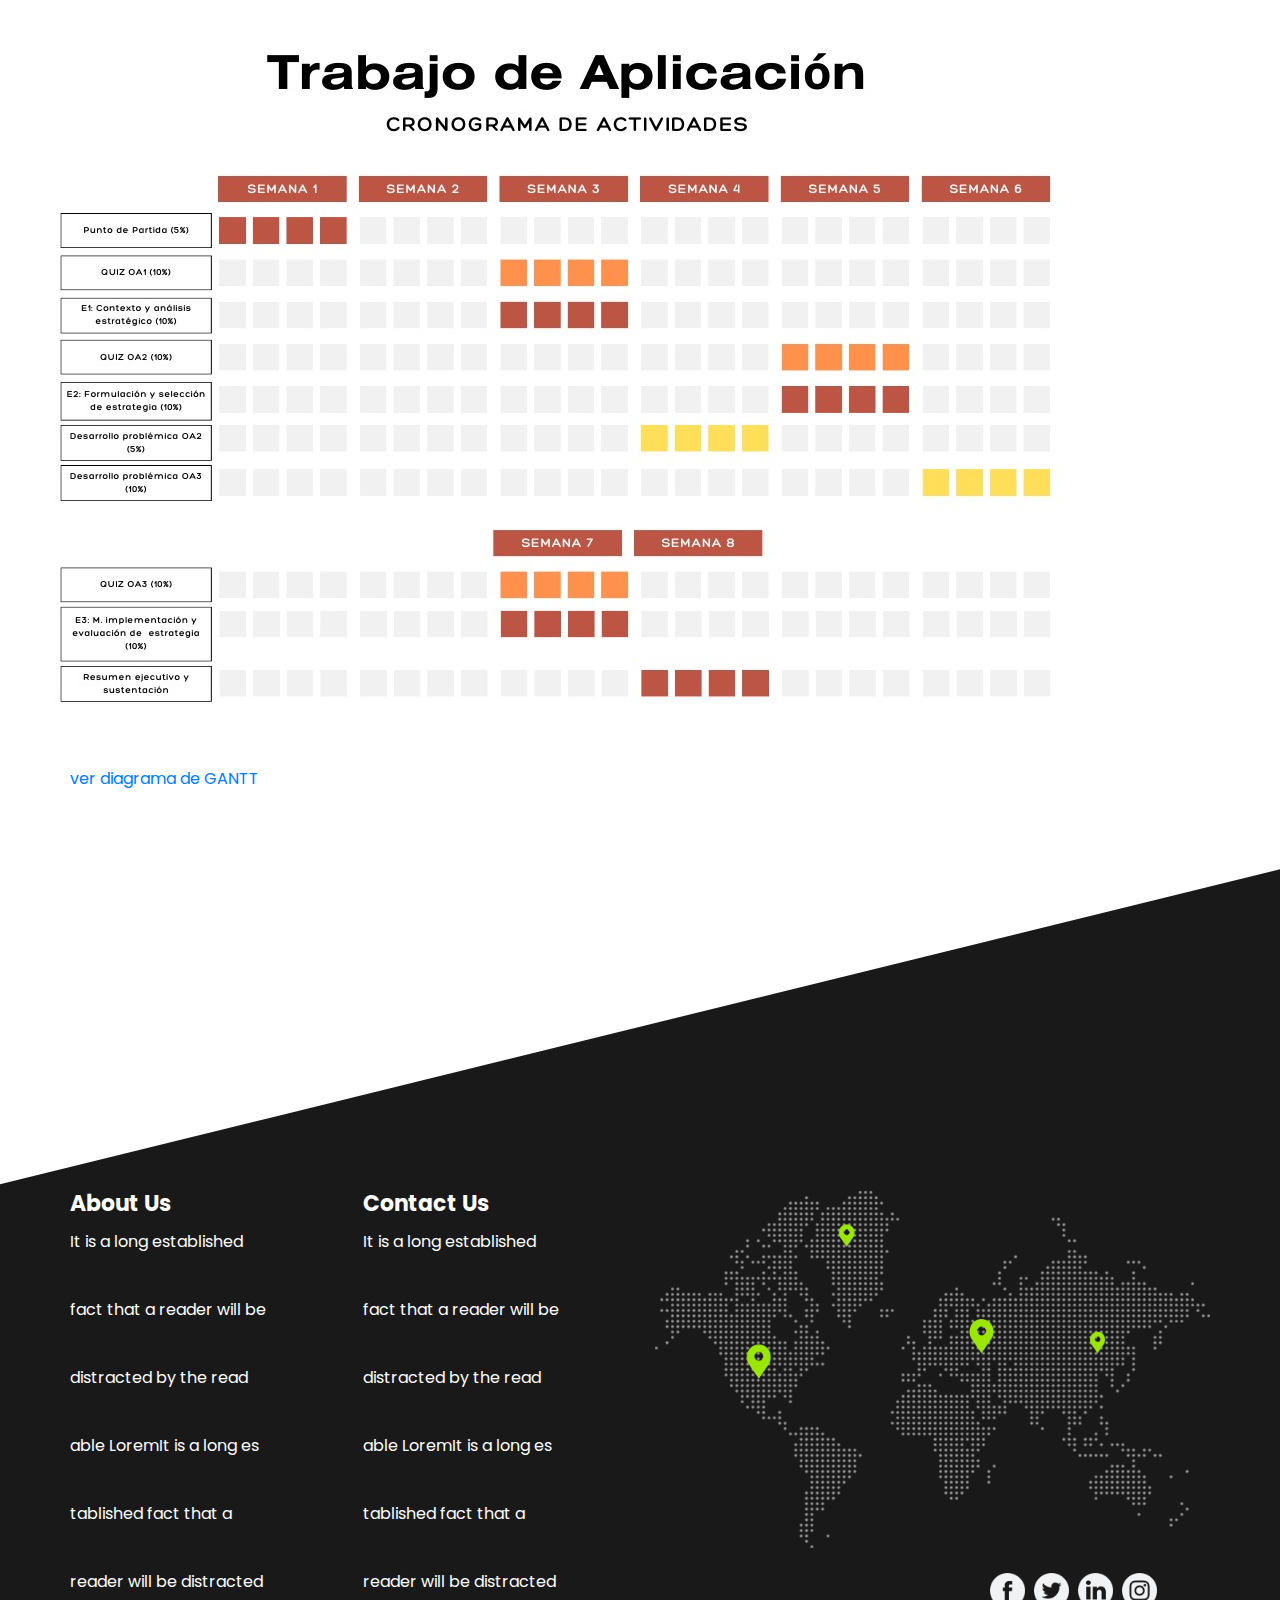
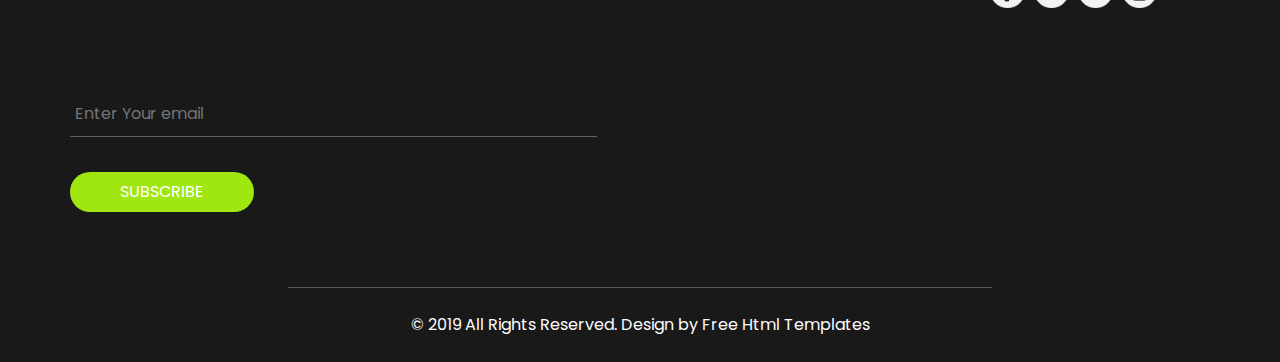
==== commit 04cf4a37: "test" ====
--- a/acuerdoDeTrabajo.html
+++ b/acuerdoDeTrabajo.html
@@ -55,12 +55,6 @@
                     <span>Empresa y sector</span>
                   </a>
                 </li>
-                <li class="nav-item">
-                  <a class="nav-link" href="service.html">
-                    <!-- <img src="images/signup.png" alt="" /> -->
-                    <span>Analisis estrategico</span>
-                  </a>
-                </li>
               </ul>
               <form class="form-inline my-2 mb-3 mb-lg-0 mr-5">
                 <button class="btn  my-2 my-sm-0 nav_search-btn" type="submit"></button>
@@ -82,9 +76,9 @@
             </div>
             <div id="myNav" class="overlay">
               <div class="overlay-content">
-                <a href="index.html">RESUMEN EJECUTIVO</a>
+                <!-- <a href="index.html">RESUMEN EJECUTIVO</a> -->
                 <a href="acuerdoDeTrabajo.html">ACUERDO DE TRABAJO</a>
-                <a href="acuerdoDeTrabajo.html">CRONOGRAMA</a>
+                <!-- <a href="acuerdoDeTrabajo.html">CRONOGRAMA</a> -->
                 <a href="https://drive.google.com/file/d/13hWeNMCTCl4Mv2NNtaC9wEvn30eF4SHm/view?usp=sharing" target="_blank">ACUERDO DE CONFIDENCIALIDAD</a>
                 <a href="https://docs.google.com/spreadsheets/d/1ybuZ59cXWbW4Woud6ngVaNybtMFDVN2M/edit?usp=sharing&ouid=111000469412890313591&rtpof=true&sd=true" target="_blank">TABLA DE PARTICIPACION Y CO-EVALUACION</a>
               </div>
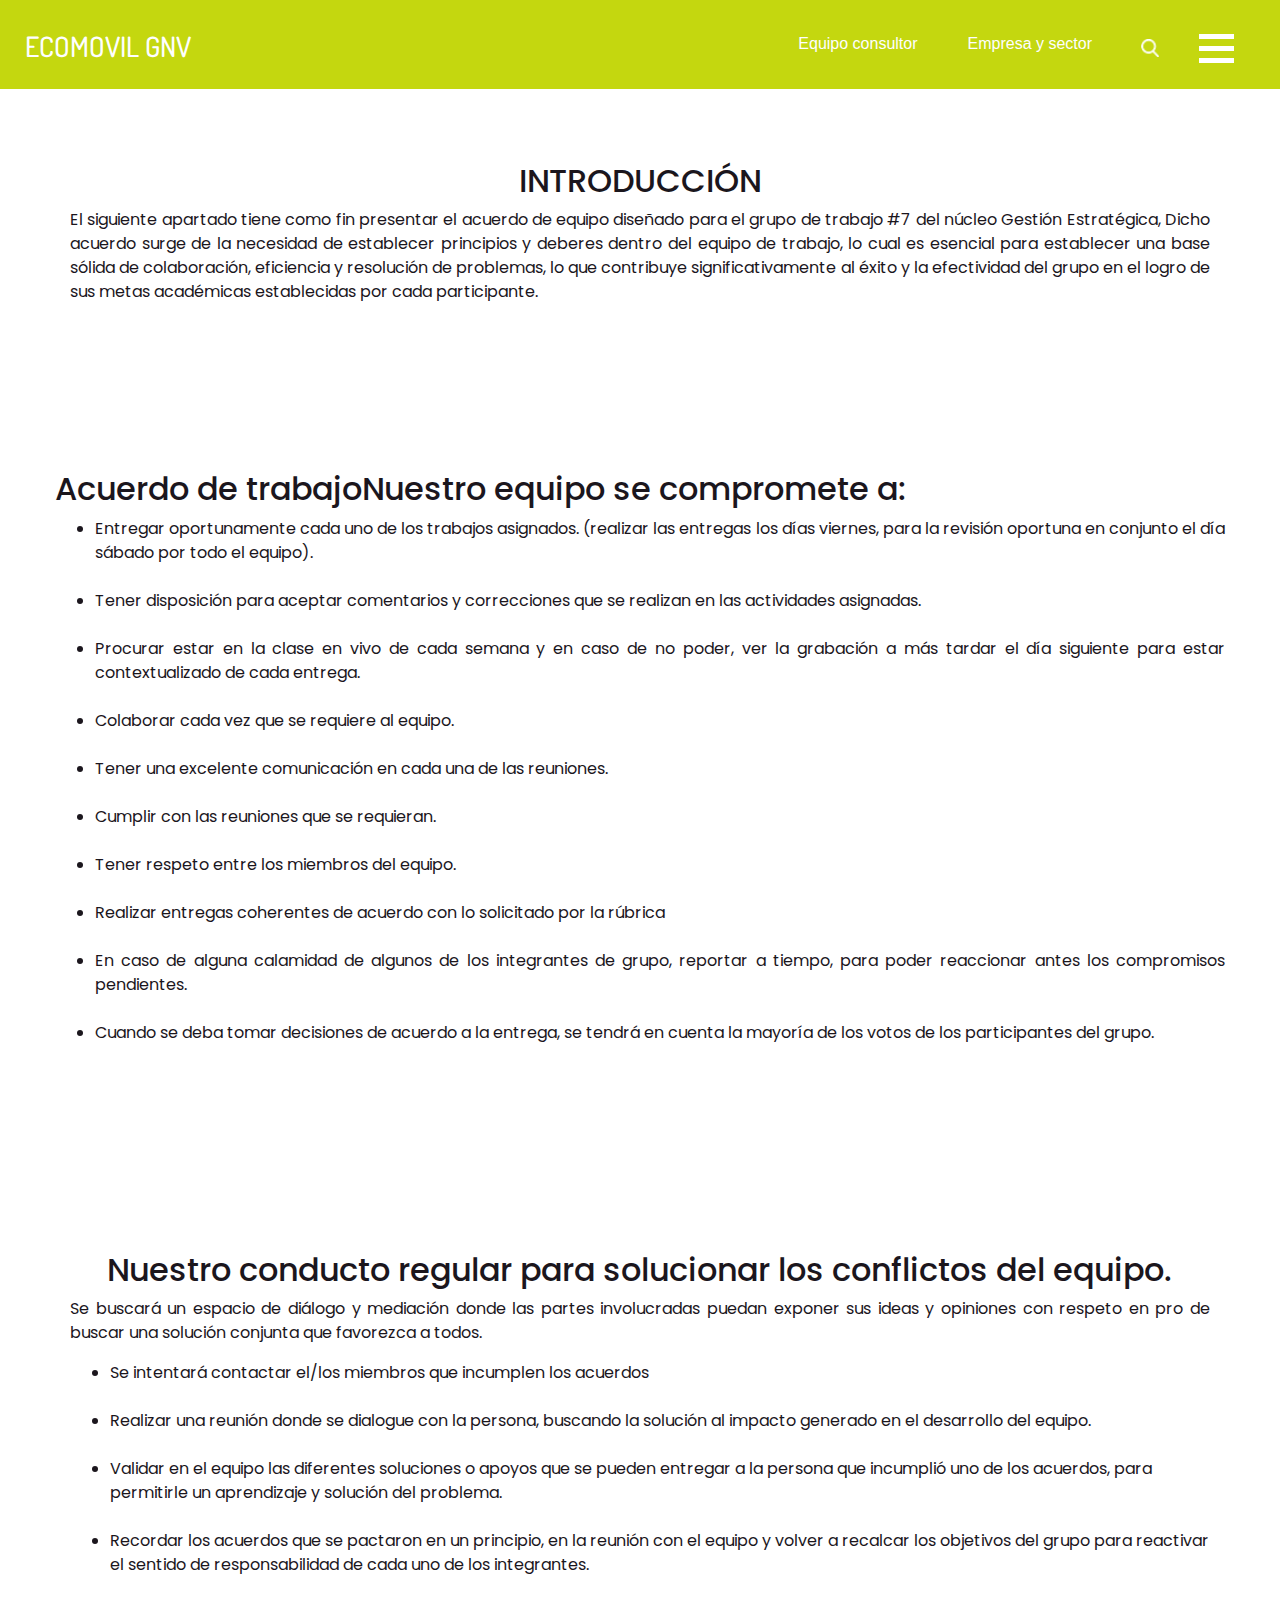
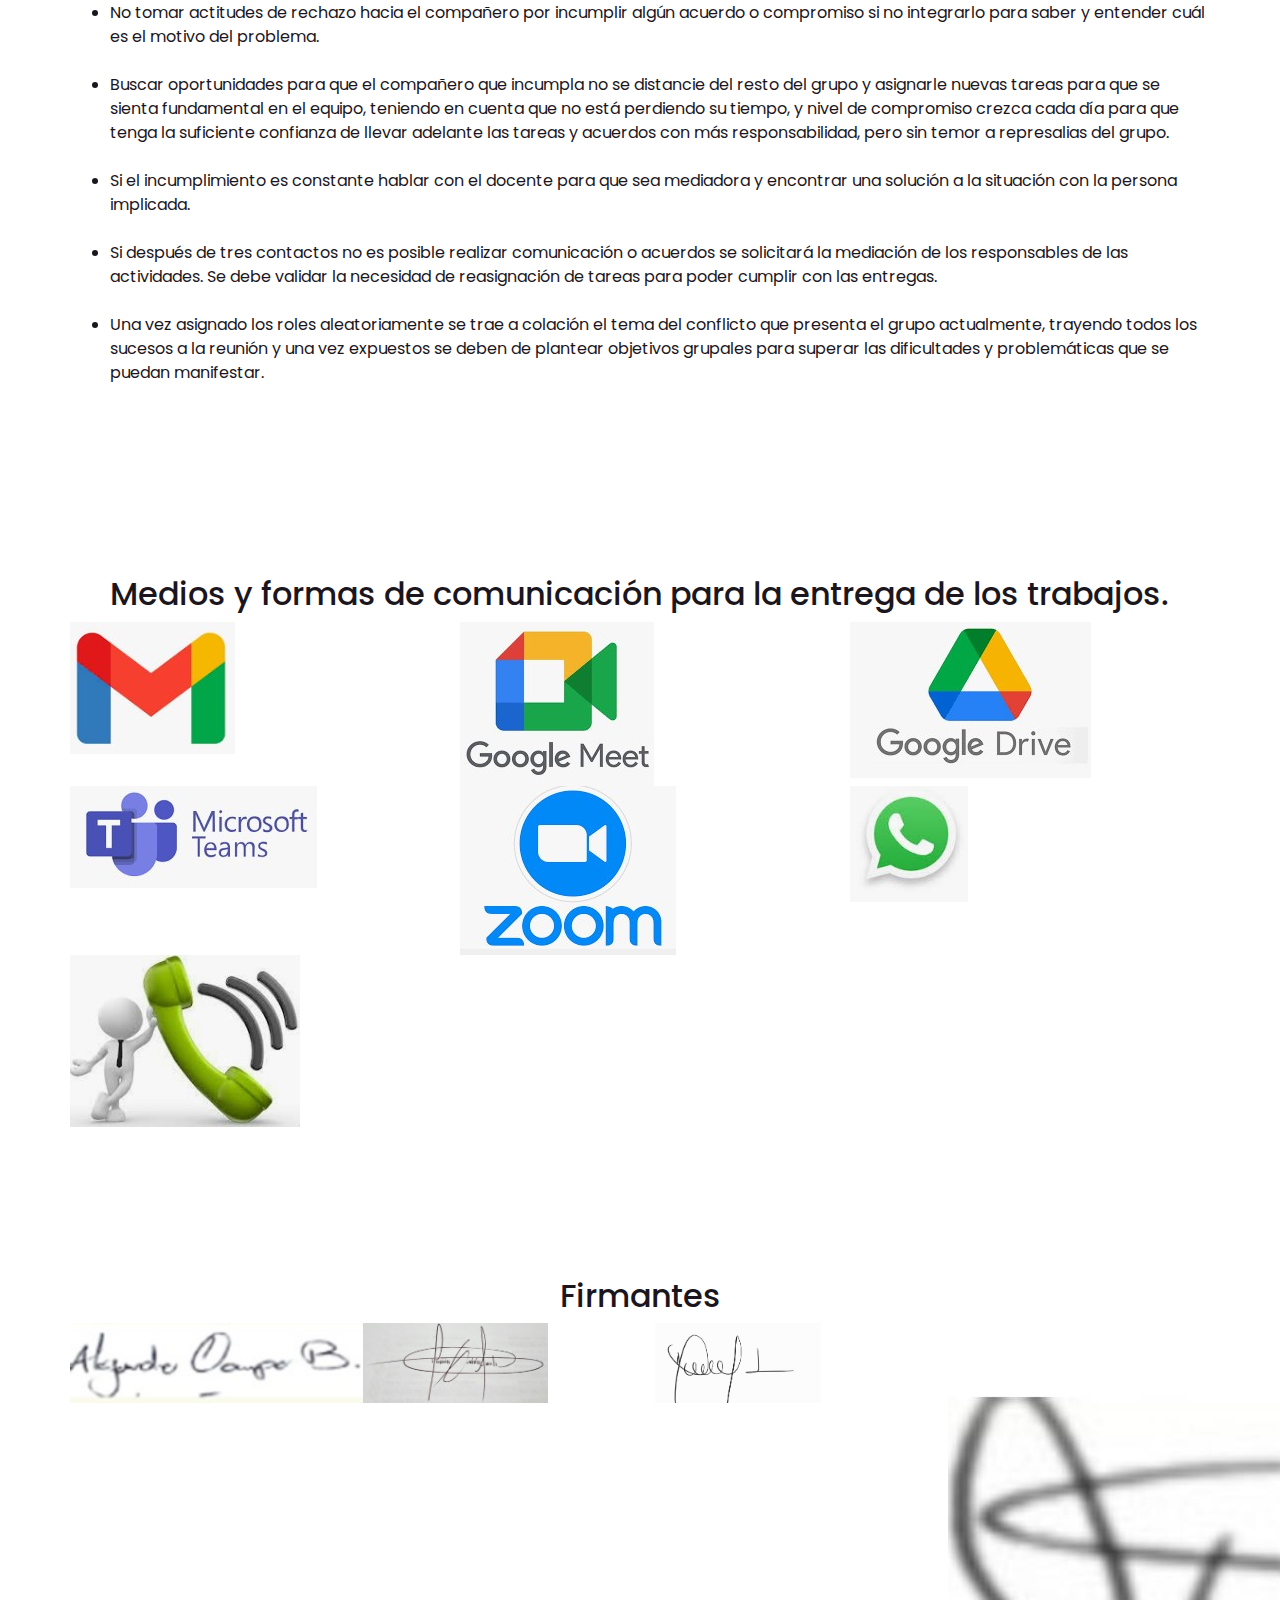
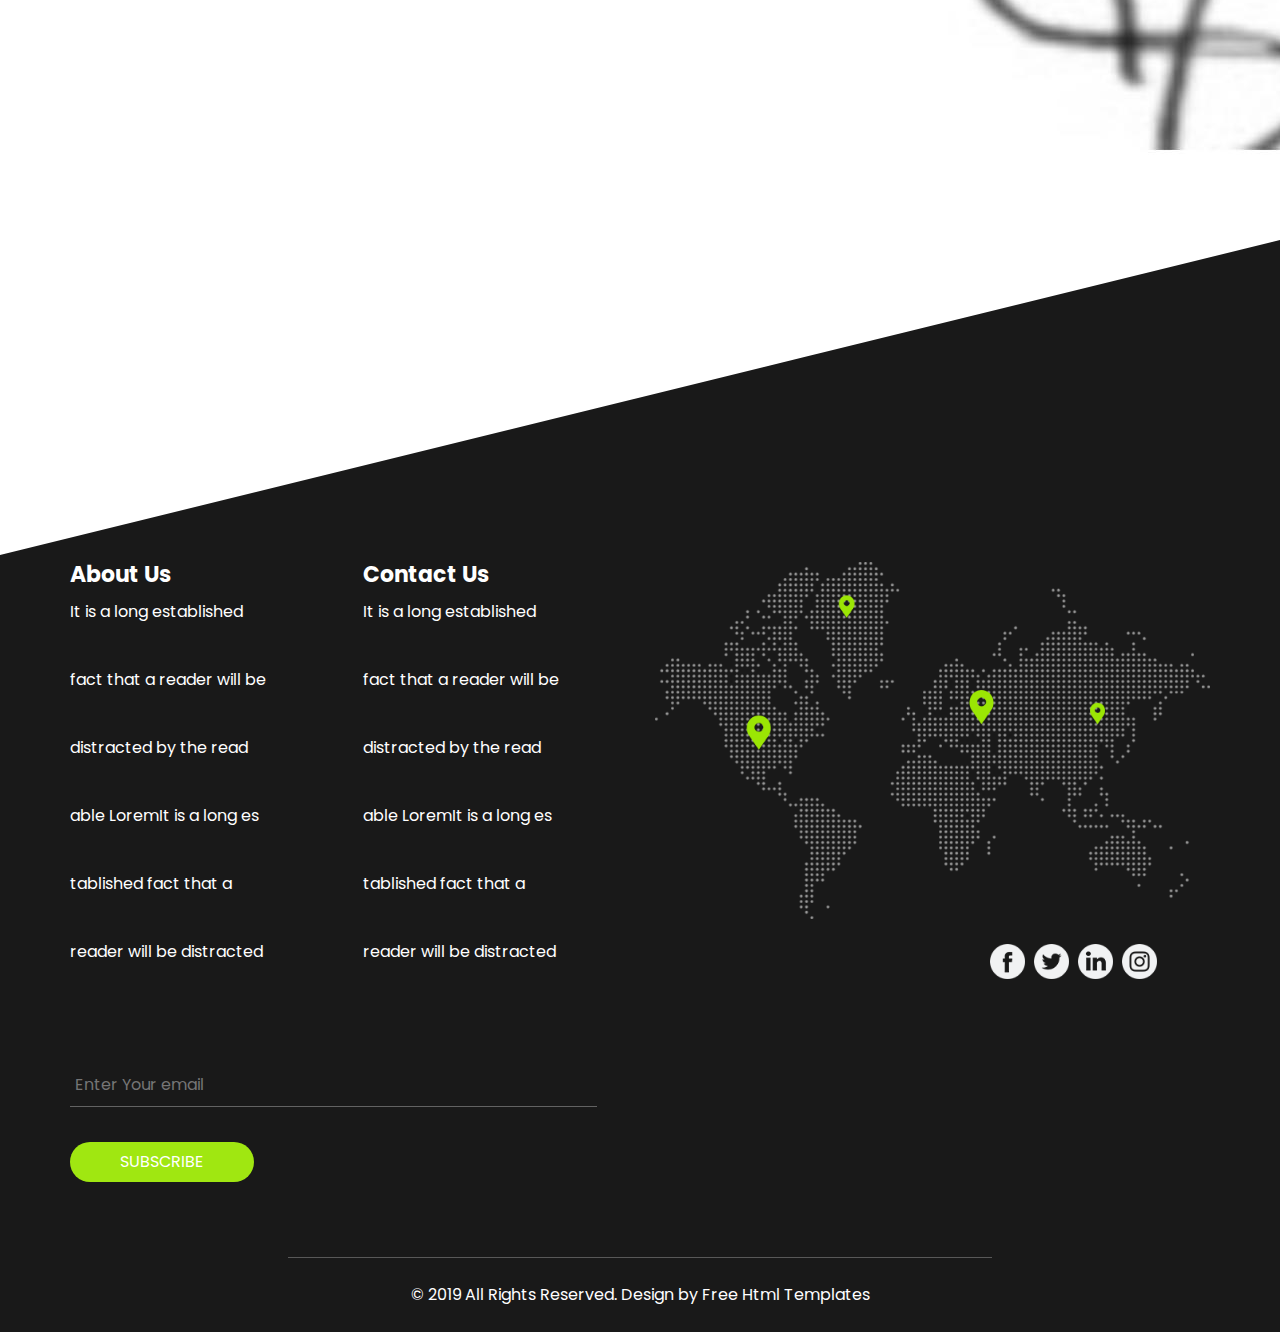
==== commit 1b84880a: "test" ====
--- a/acuerdoDeTrabajo.html
+++ b/acuerdoDeTrabajo.html
@@ -81,6 +81,8 @@
                 <!-- <a href="acuerdoDeTrabajo.html">CRONOGRAMA</a> -->
                 <a href="https://drive.google.com/file/d/13hWeNMCTCl4Mv2NNtaC9wEvn30eF4SHm/view?usp=sharing" target="_blank">ACUERDO DE CONFIDENCIALIDAD</a>
                 <a href="https://docs.google.com/spreadsheets/d/1ybuZ59cXWbW4Woud6ngVaNybtMFDVN2M/edit?usp=sharing&ouid=111000469412890313591&rtpof=true&sd=true" target="_blank">TABLA DE PARTICIPACION Y CO-EVALUACION</a>
+                <a href="https://docs.google.com/spreadsheets/d/1jXoZ3yyne6RVh8b-zNt-vB2LJ_CwDRyb/edit?usp=sharing&ouid=111000469412890313591&rtpof=true&sd=true" target="_blank">ver diagrama de GANTT</a>
+
               </div>
             </div>
           </div>
@@ -242,22 +244,10 @@
         <div class="col-3"><img src="images/firmantes/alejandro.jpg" alt="alejandro" height="80"></div>
         <div class="col-3"><img src="images/firmantes/no se quien putas es.jpg" alt="no se quien putas es" height="80"></div>
         <div class="col-3"><img src="images/firmantes/tampoco se quien putas es.jpg" alt="tampoco se quien putas es" height="80"></div>
-        <div class="col-3"></div>
-      </div>
-    </div>
-  </section>
-
-
-  <section class="layout_padding">
-    <div class="container">
-      <h2 class="text-center">DIAGRAMA DE GANTT</h2>
-      <div class="row align-items-center">
-        <img src="images/diagrama gant/diagrama_de_gant.jpg" alt="diagrama de gant">
-      </div>
-      <a href="https://docs.google.com/spreadsheets/d/1jXoZ3yyne6RVh8b-zNt-vB2LJ_CwDRyb/edit?usp=sharing&ouid=111000469412890313591&rtpof=true&sd=true" target="_blank">ver diagrama de GANTT</a>
-    </div>
-  </section>
-
+        <div class="col-3"><img src="images/firmantes/052e50f2-d3a4-4d1c-a44a-21a82863622f.jpg" alt="marcela"></div>
+      </div>
+    </div>
+  </section>
 
   <!-- info section -->
   <section class="info_section layout_padding">
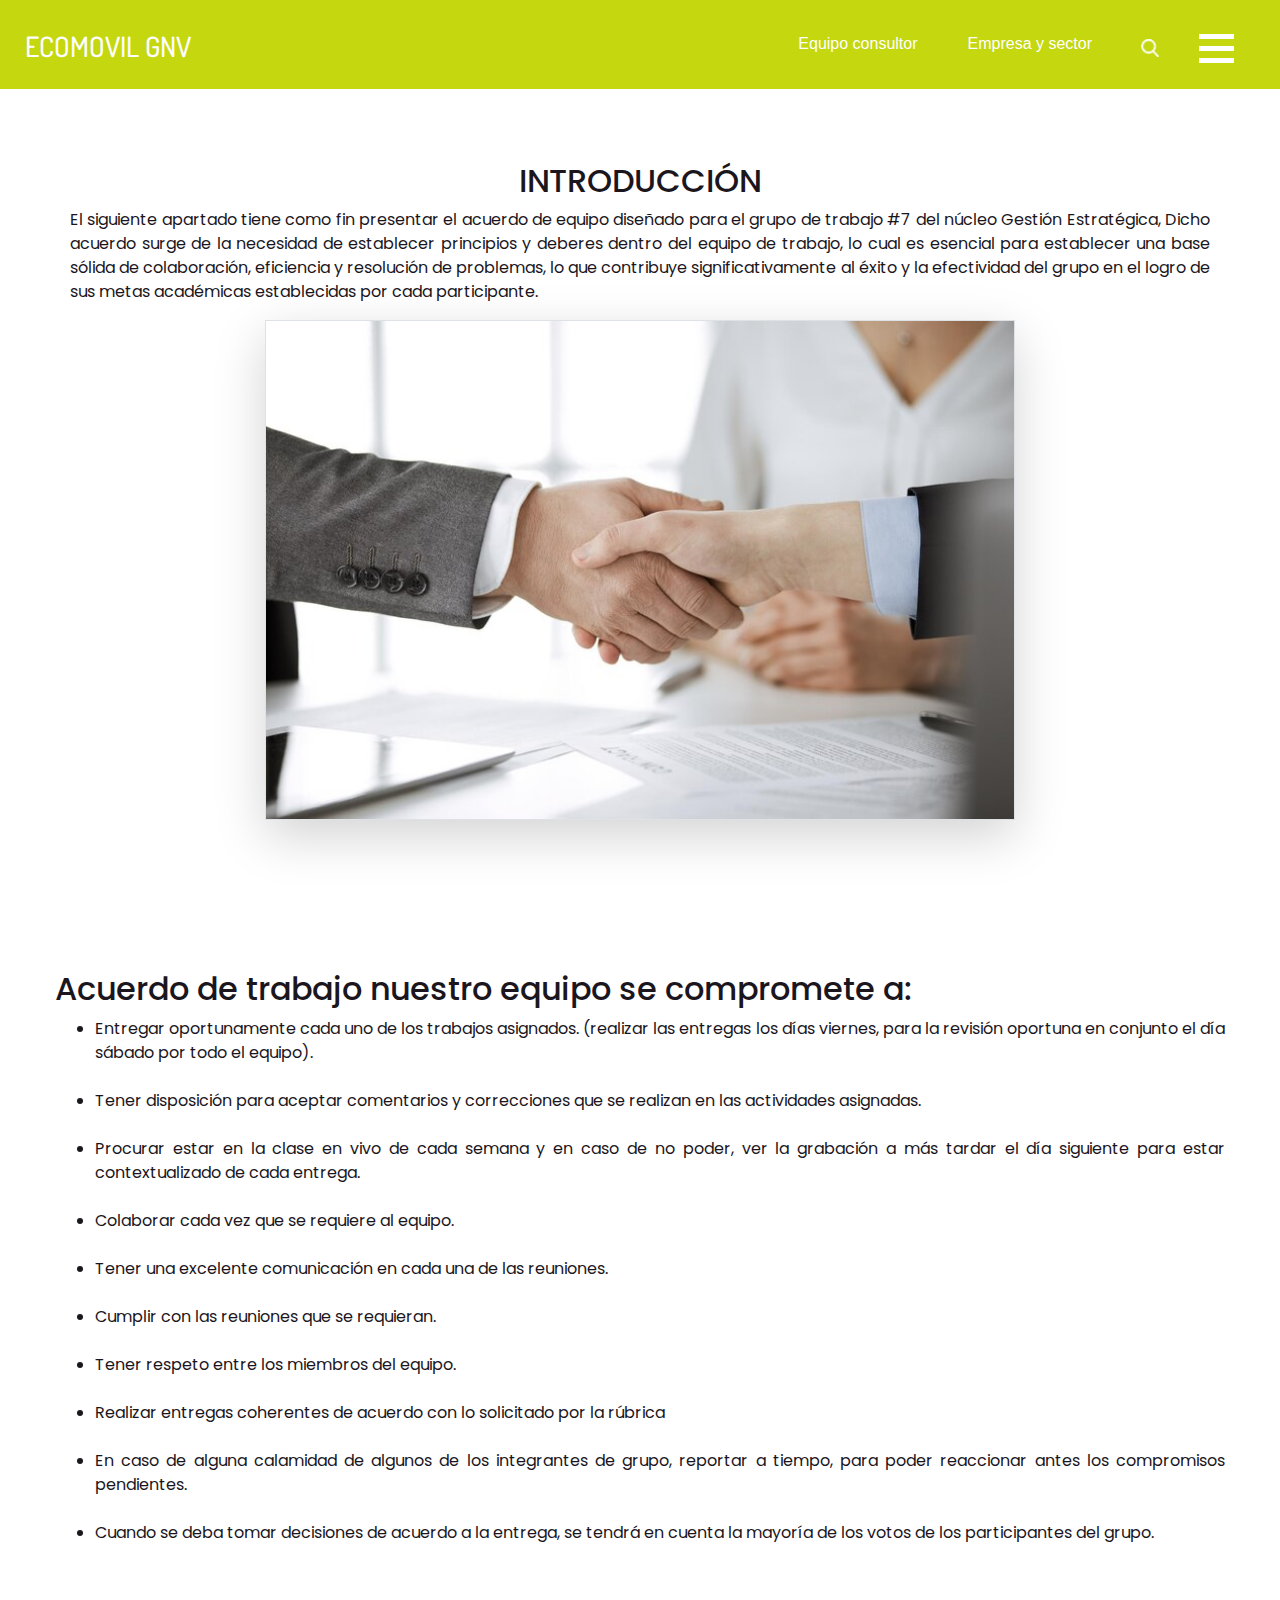
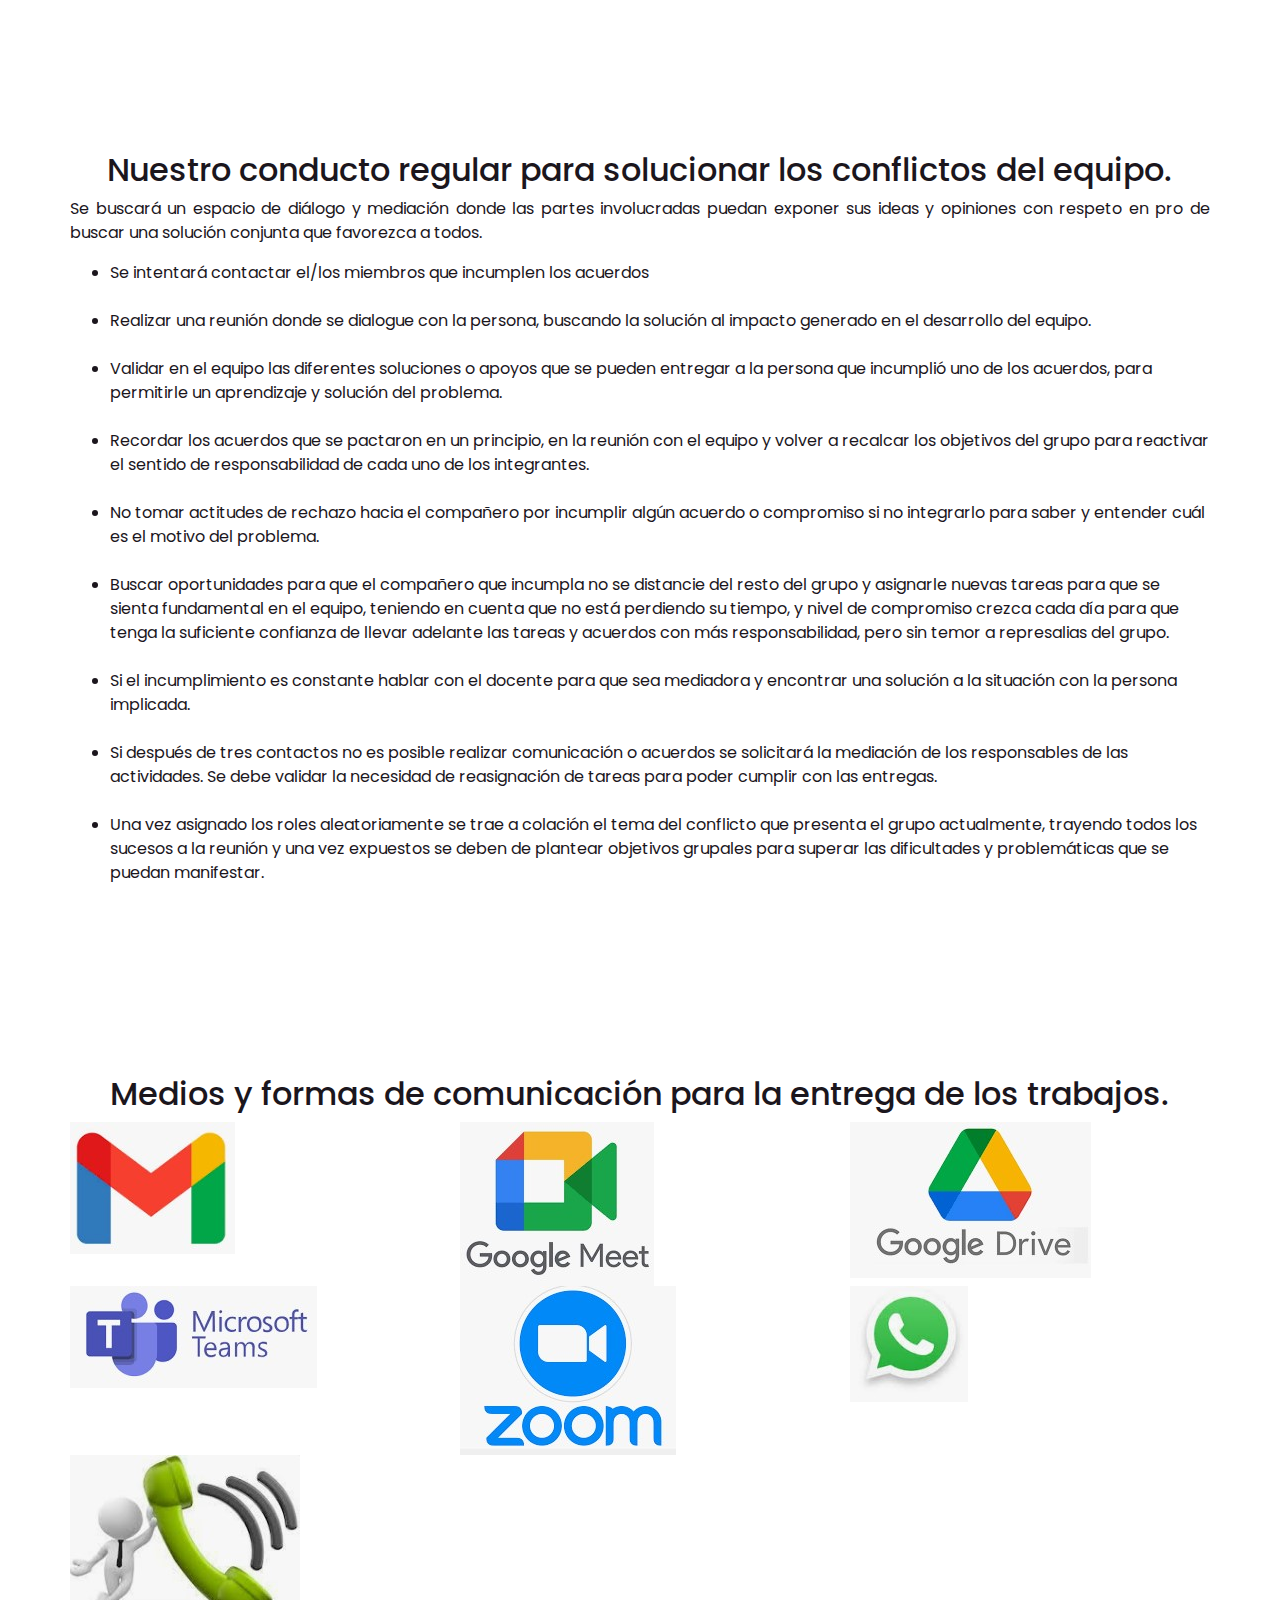
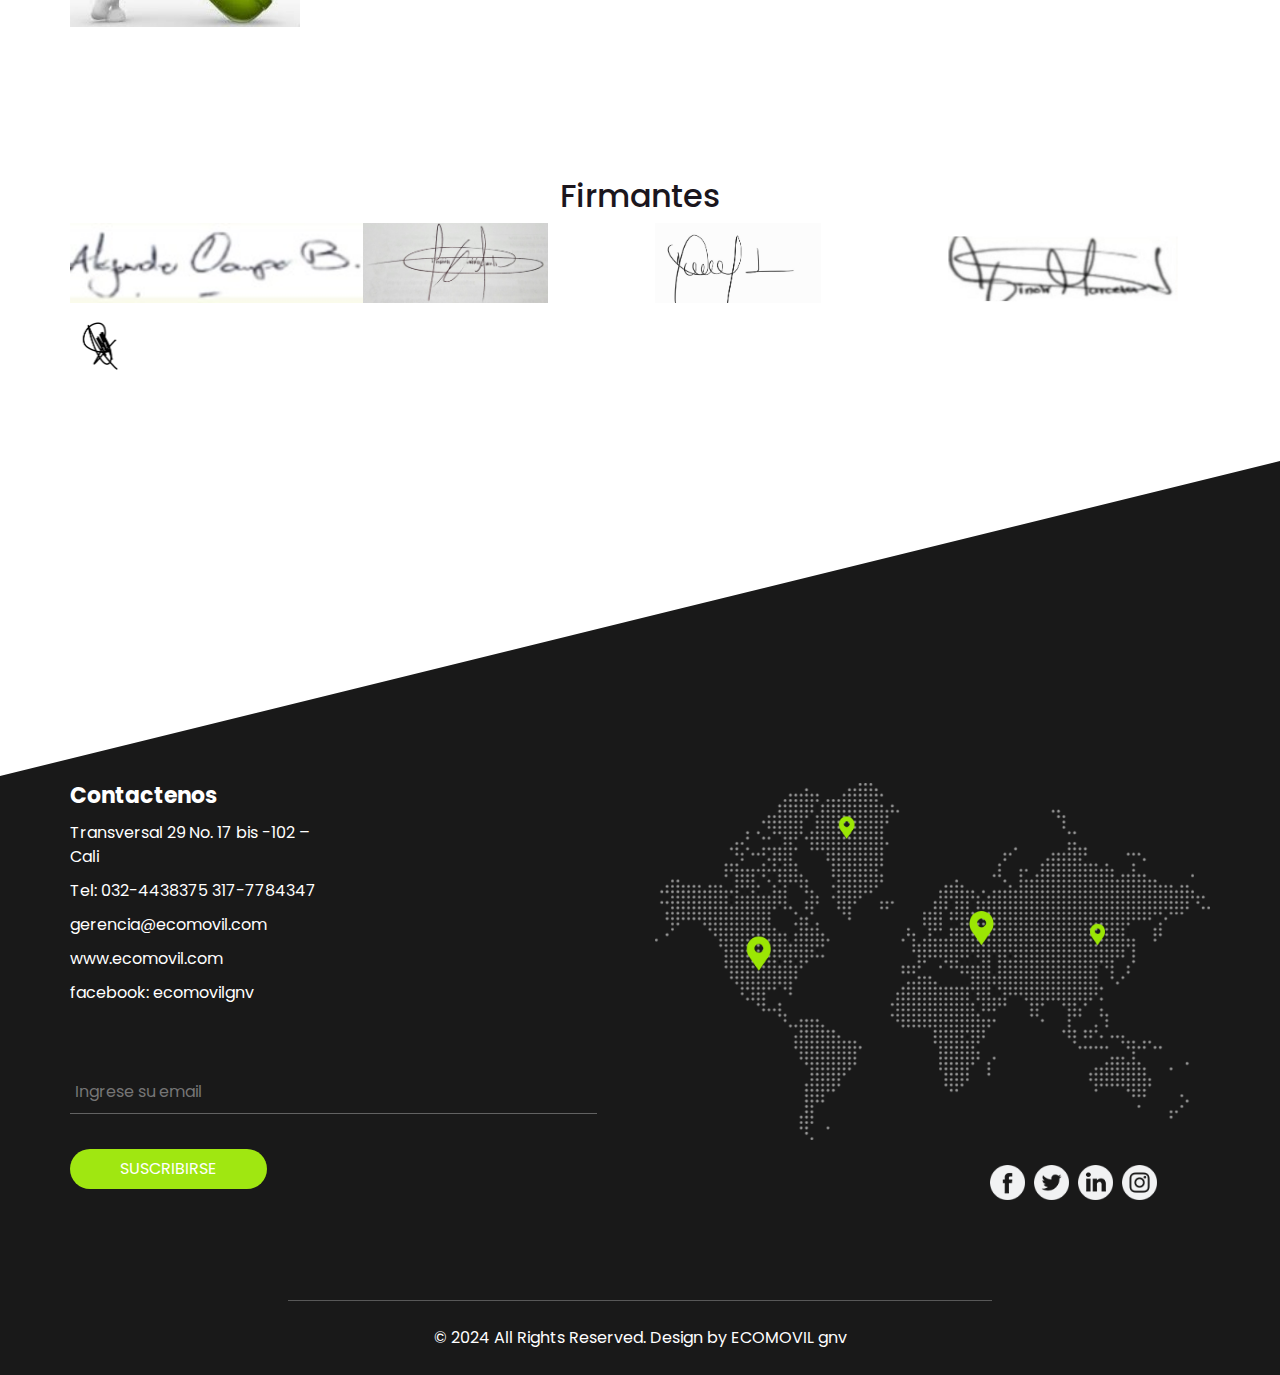
==== commit 20d05276: "ultimo commit y a mimi" ====
--- a/acuerdoDeTrabajo.html
+++ b/acuerdoDeTrabajo.html
@@ -81,7 +81,8 @@
                 <!-- <a href="acuerdoDeTrabajo.html">CRONOGRAMA</a> -->
                 <a href="https://drive.google.com/file/d/13hWeNMCTCl4Mv2NNtaC9wEvn30eF4SHm/view?usp=sharing" target="_blank">ACUERDO DE CONFIDENCIALIDAD</a>
                 <a href="https://docs.google.com/spreadsheets/d/1ybuZ59cXWbW4Woud6ngVaNybtMFDVN2M/edit?usp=sharing&ouid=111000469412890313591&rtpof=true&sd=true" target="_blank">TABLA DE PARTICIPACION Y CO-EVALUACION</a>
-                <a href="https://docs.google.com/spreadsheets/d/1jXoZ3yyne6RVh8b-zNt-vB2LJ_CwDRyb/edit?usp=sharing&ouid=111000469412890313591&rtpof=true&sd=true" target="_blank">ver diagrama de GANTT</a>
+                <a href="https://docs.google.com/spreadsheets/d/1jXoZ3yyne6RVh8b-zNt-vB2LJ_CwDRyb/edit?usp=sharing&ouid=111000469412890313591&rtpof=true&sd=true" target="_blank">DIAGRAMA DE GANTT</a>
+
 
               </div>
             </div>
@@ -107,6 +108,7 @@
         de problemas, lo que contribuye significativamente al éxito y la efectividad del grupo en el logro de sus metas
         académicas establecidas por cada participante.</p>
     </div>
+    <img src="images/empresa y sector/acuerdo_de_trabajo.jpg" alt="acuerdo de trabajo" class="border shadow-lg" height="500">
   </section>
 
   <section class="team_section layout_padding">
@@ -114,10 +116,7 @@
       <div class="row">
 
         <h2 class="text-center">
-          Acuerdo de trabajo
-        </h2>
-        <h2>
-          Nuestro equipo se compromete a:
+          Acuerdo de trabajo nuestro equipo se compromete a:
         </h2>
         <p class="text-justify">
         <ul>
@@ -244,11 +243,13 @@
         <div class="col-3"><img src="images/firmantes/alejandro.jpg" alt="alejandro" height="80"></div>
         <div class="col-3"><img src="images/firmantes/no se quien putas es.jpg" alt="no se quien putas es" height="80"></div>
         <div class="col-3"><img src="images/firmantes/tampoco se quien putas es.jpg" alt="tampoco se quien putas es" height="80"></div>
-        <div class="col-3"><img src="images/firmantes/052e50f2-d3a4-4d1c-a44a-21a82863622f.jpg" alt="marcela"></div>
-      </div>
-    </div>
-  </section>
-
+        <div class="col-3"><img src="images/firmantes/052e50f2-d3a4-4d1c-a44a-21a82863622f.jpg" alt="marcela" height="80"></div>
+        <div class="col-3"><img src="images/firmantes/firma de david janer.jpeg" alt="marcela" height="80"></div>
+      </div>
+    </div>
+  </section>
+
+  <!-- info section -->
   <!-- info section -->
   <section class="info_section layout_padding">
     <div class="container info_content">
@@ -256,7 +257,7 @@
         <div class="row">
           <div class="col-md-6">
             <div class="row">
-              <div class="col-md-6">
+              <!-- <div class="col-md-6">
                 <h5>
                   About Us
                 </h5>
@@ -265,79 +266,74 @@
                     <a href="">
                       It is a long established
                     </a>
-                  </li></br>
+                  </li>
                   <li>
                     <a href="">
                       fact that a reader will be
                     </a>
-                  </li></br>
+                  </li>
                   <li>
                     <a href="">
                       distracted by the read
                     </a>
-                  </li></br>
+                  </li>
                   <li>
                     <a href="">
                       able LoremIt is a long es
                     </a>
-                  </li></br>
+                  </li>
                   <li>
                     <a href="">
                       tablished fact that a
                     </a>
-                  </li></br>
+                  </li>
                   <li>
                     <a href="">
                       reader will be distracted
                     </a>
-                  </li></br>
+                  </li>
+
+                </ul>
+              </div> -->
+              <div class="col-md-6">
+                <h5>
+                  Contactenos
+                </h5>
+                <ul>
+                  <li>
+                    <a href="">
+                      Transversal 29 No. 17 bis -102 – Cali
+                    </a>
+                  </li>
+                  <li>
+                    <a href="">
+                      Tel: 032-4438375 317-7784347
+                    </a>
+                  </li>
+                  <li>
+                    <a href="">
+                      gerencia@ecomovil.com
+                    </a>
+                  </li>
+                  <li>
+                    <a href="">
+                      www.ecomovil.com
+                    </a>
+                  </li>
+                  <li>
+                    <a href="">
+                      facebook: ecomovilgnv
+                    </a>
+                  </li>
 
                 </ul>
               </div>
-              <div class="col-md-6">
-                <h5>
-                  Contact Us
-                </h5>
-                <ul>
-                  <li>
-                    <a href="">
-                      It is a long established
-                    </a>
-                  </li></br>
-                  <li>
-                    <a href="">
-                      fact that a reader will be
-                    </a>
-                  </li></br>
-                  <li>
-                    <a href="">
-                      distracted by the read
-                    </a>
-                  </li></br>
-                  <li>
-                    <a href="">
-                      able LoremIt is a long es
-                    </a>
-                  </li></br>
-                  <li>
-                    <a href="">
-                      tablished fact that a
-                    </a>
-                  </li></br>
-                  <li>
-                    <a href="">
-                      reader will be distracted
-                    </a>
-                  </li></br>
-
-                </ul>
-              </div>
             </div>
             <div class="form_container mt-5">
               <form action="">
-                <input type="email" placeholder="Enter Your email" />
+                <input type="email" placeholder="Ingrese su email" />
                 <button type="submit">
-                  Subscribe
+                  Suscribirse
                 </button>
               </form>
             </div>
@@ -378,8 +374,8 @@
   <section class="container-fluid footer_section">
     <p>
       &copy;
-      2019 All Rights Reserved. Design by
-      <a href="https://html.design/">Free Html Templates</a>
+      2024 All Rights Reserved. Design by
+      <a href="https://html.design/">ECOMOVIL gnv</a>
     </p>
   </section>
   <!-- footer section -->
